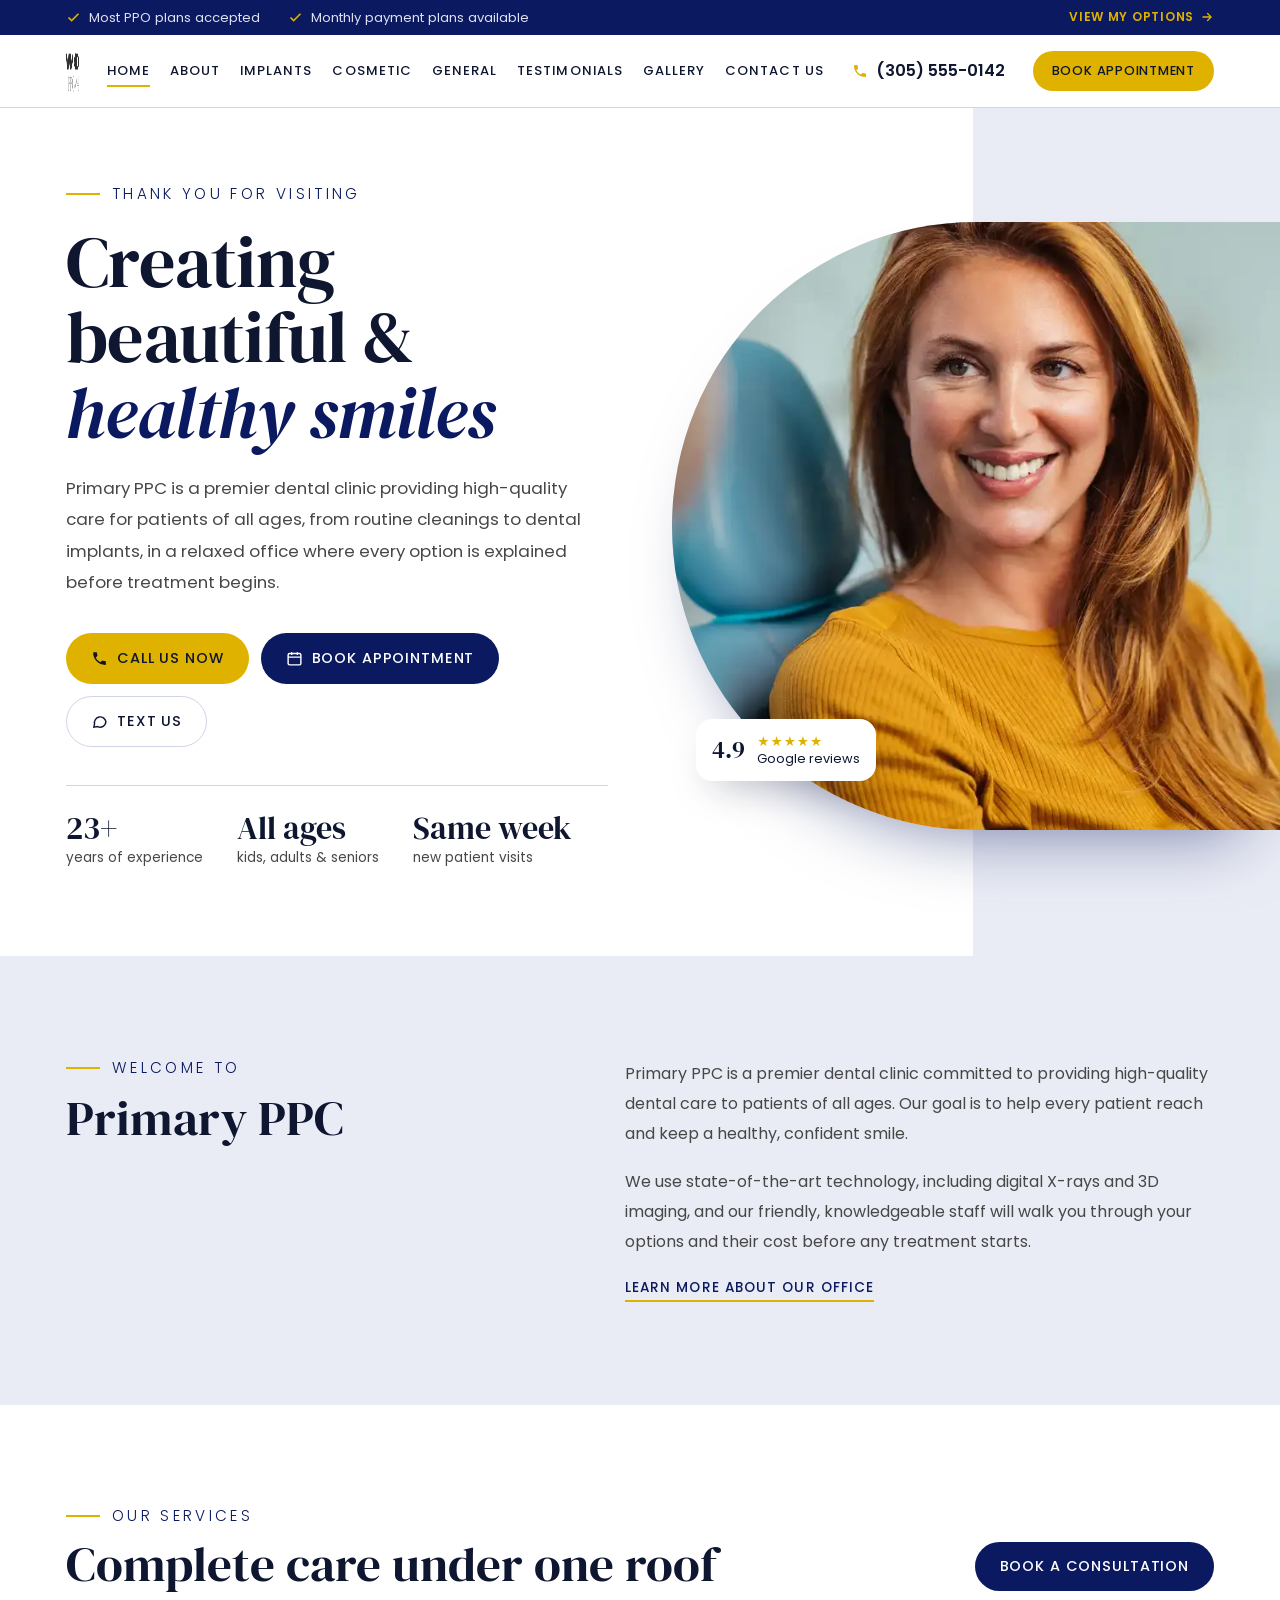
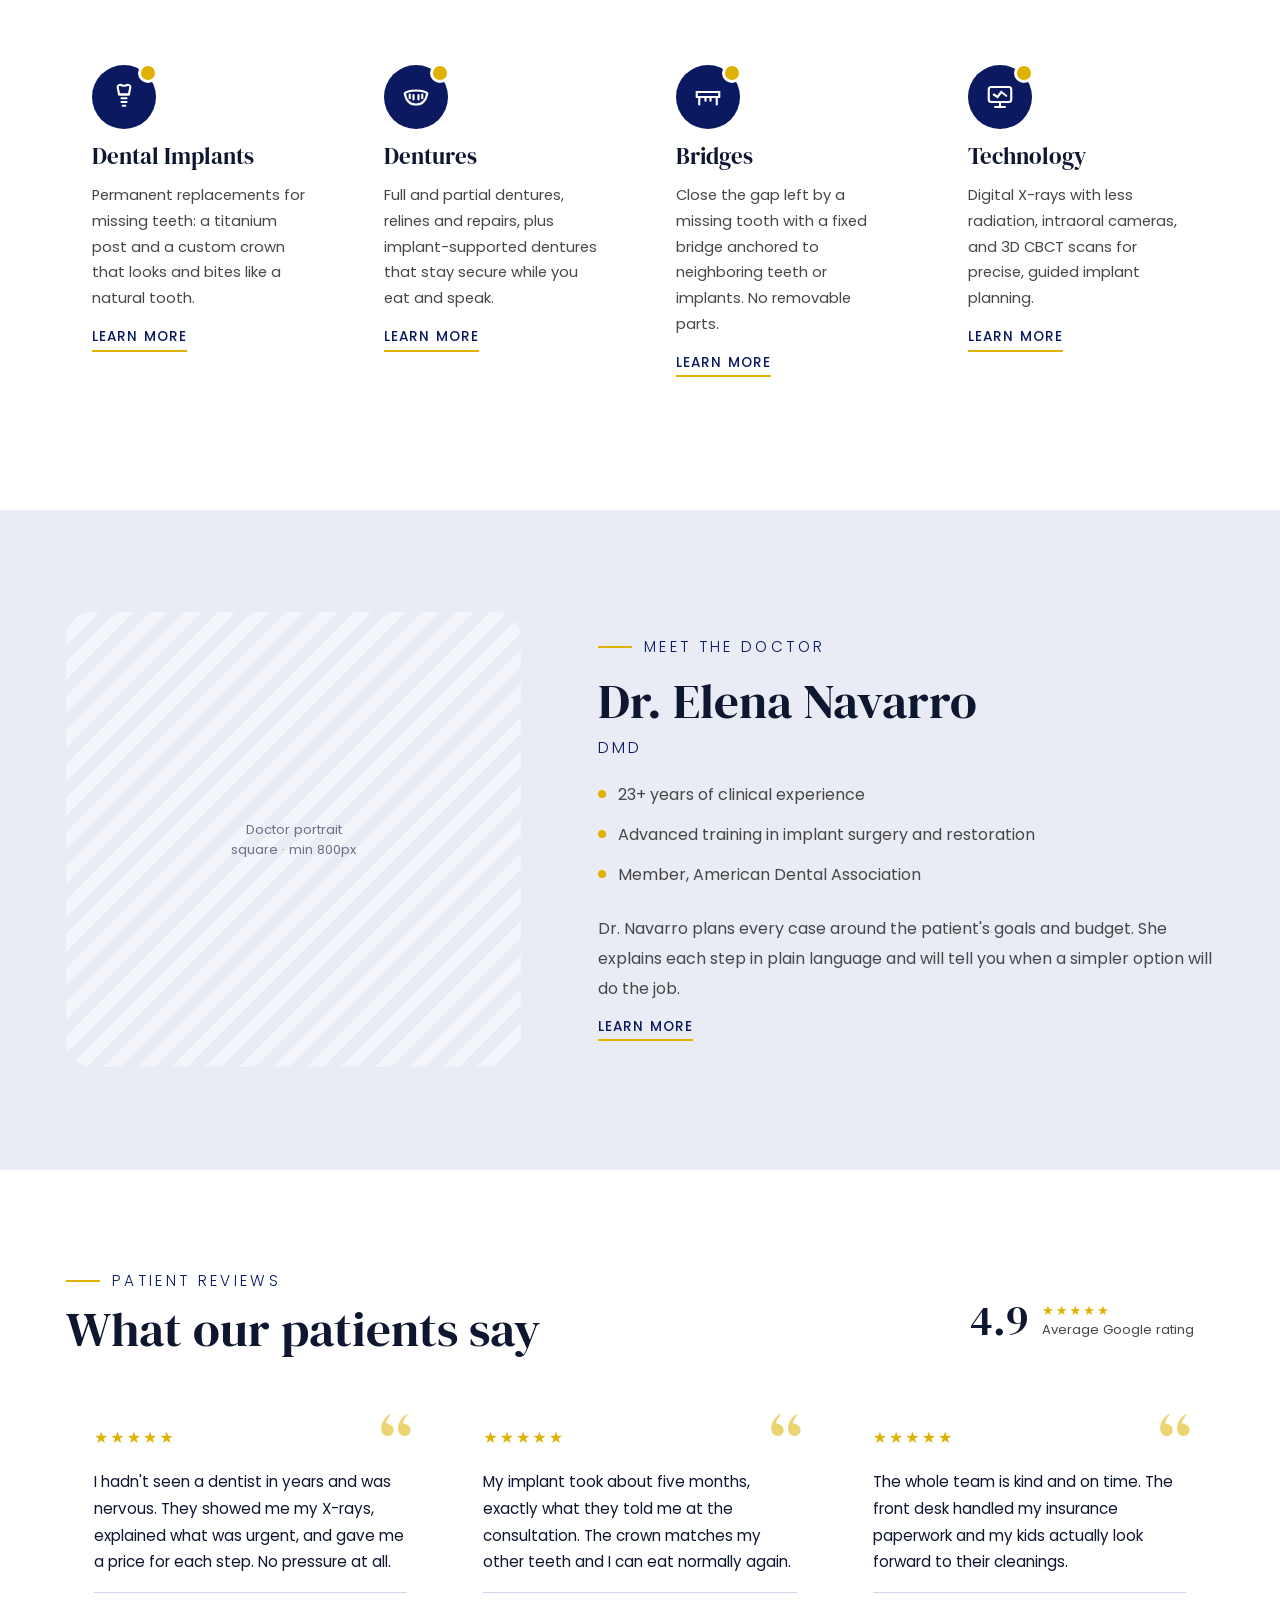
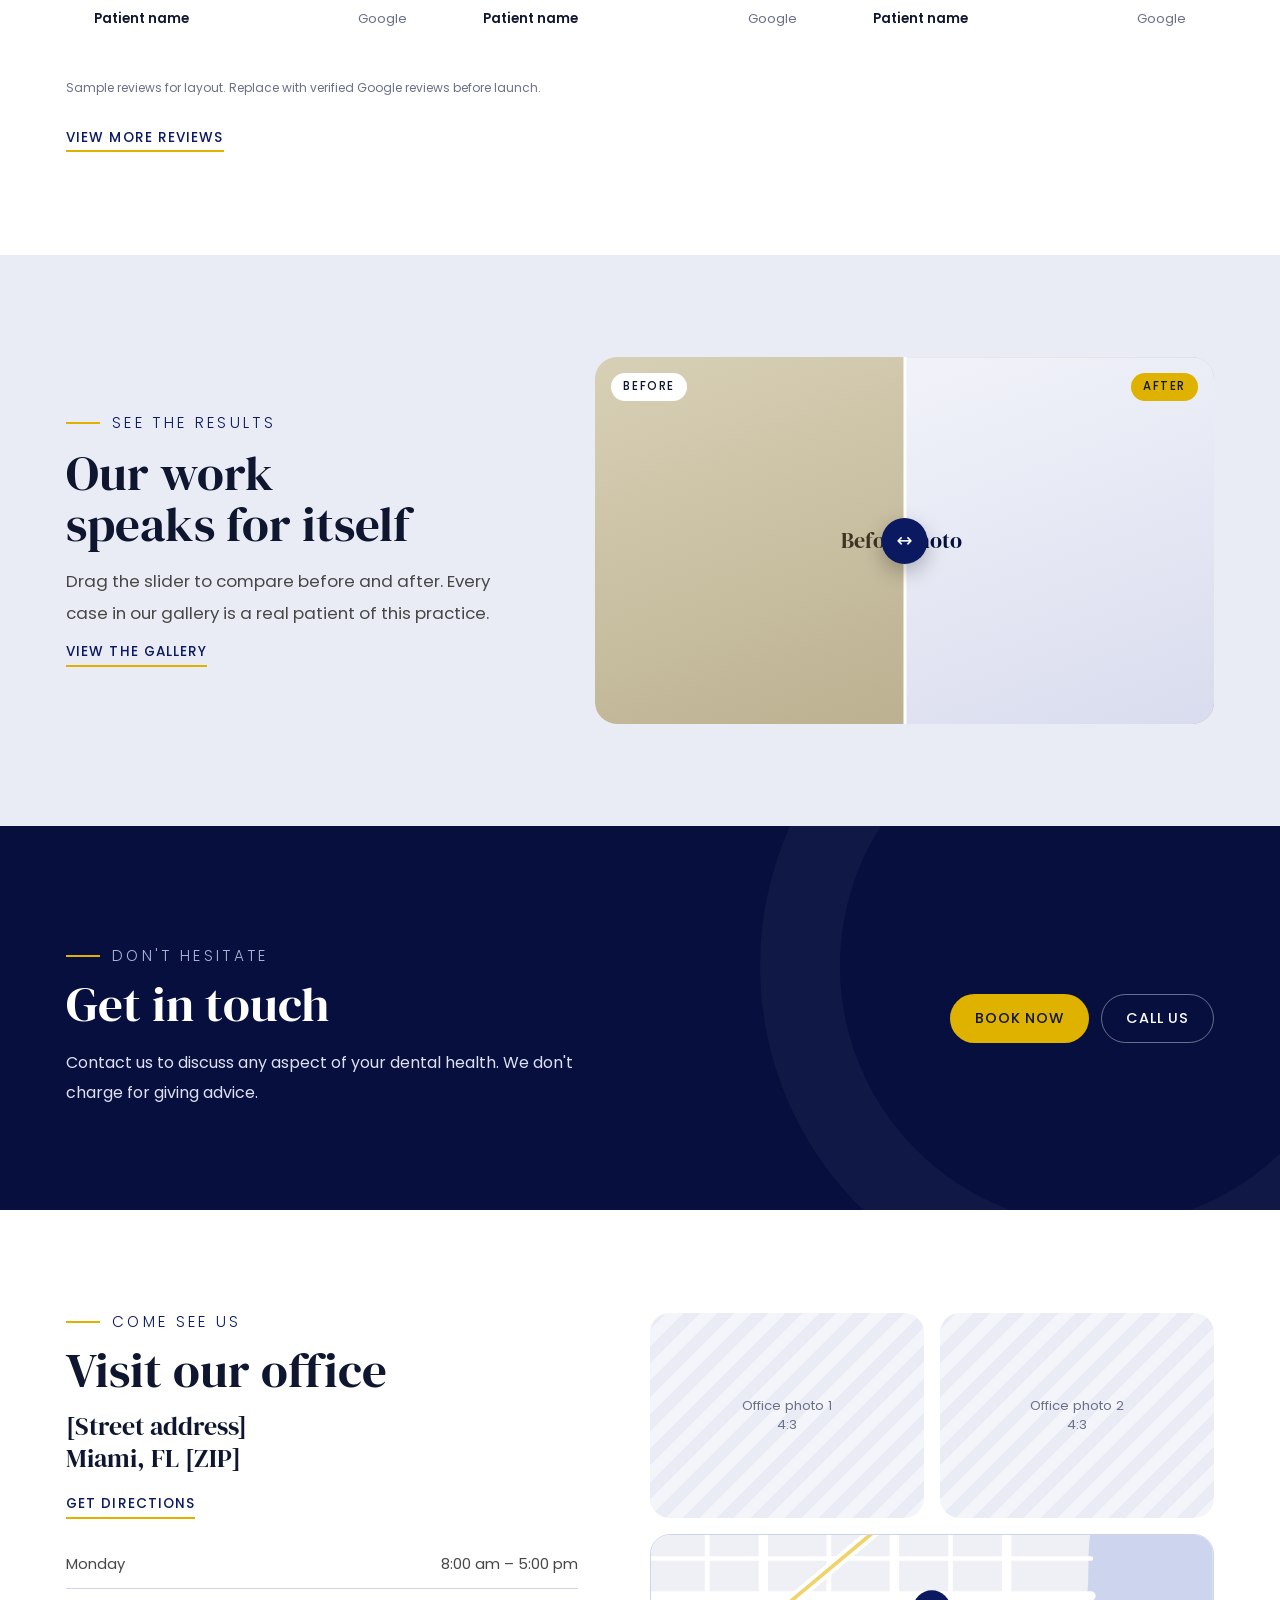
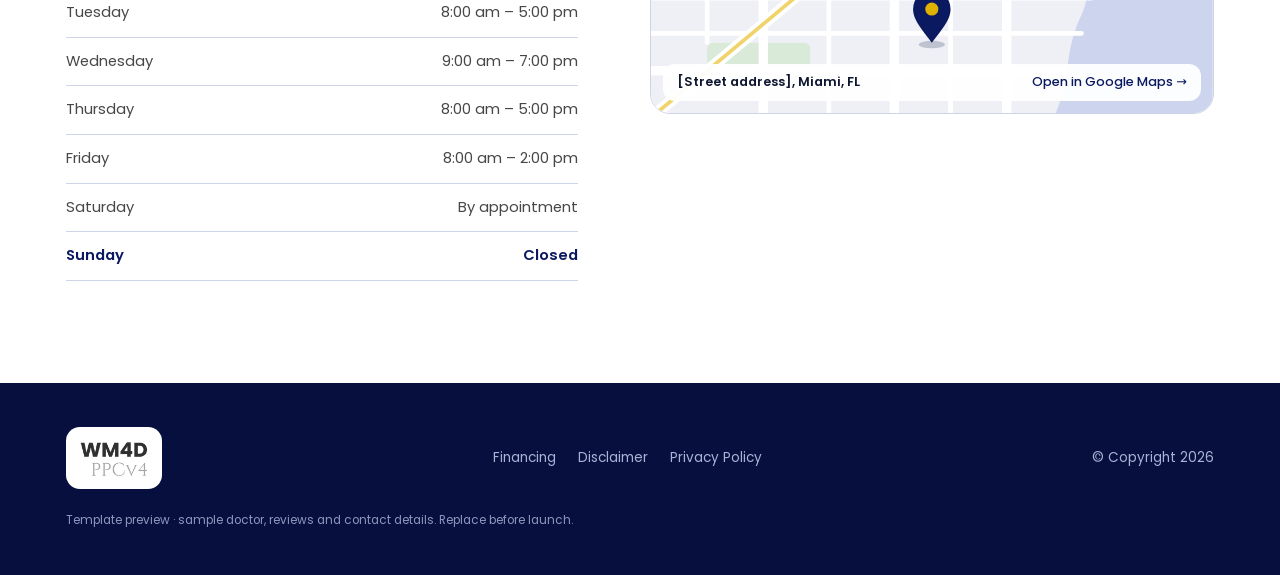
==== index.html @ d2fb9b30 "test" ====
<!doctype html><html><head><meta charset=utf8><meta name=viewport content="width=device-width,initial-scale=1,viewport-fit=cover"><style>:root{color-scheme:light;box-sizing:border-box;padding-top:env(safe-area-inset-top,0px);padding-bottom:env(safe-area-inset-bottom,0px)}html{scroll-padding-top:env(safe-area-inset-top,0px)}body{margin:0;padding:0;font:14px -apple-system,BlinkMacSystemFont,sans-serif;background:#fff;color:#000}img{max-width:100%}[hidden]:not([hidden=until-found i]){display:none!important}</style></head><body>
<title>PPCv4 Dental Home</title>
<meta name="claude:viewport-fit-sides" content="cover">
<link rel="preconnect" href="https://fonts.googleapis.com">
<link rel="preconnect" href="https://fonts.gstatic.com" crossorigin>
<link rel="stylesheet" href="https://fonts.googleapis.com/css2?family=DM+Serif+Display:ital@0;1&family=Poppins:wght@200;300;400;500;600&display=swap">
<link rel="stylesheet" href="styles.css">

<div class="masthead"><div class="wrap mh">
  <span class="mh-item"><svg viewBox="0 0 24 24" fill="none" stroke="currentColor" stroke-width="2.6"><path d="M20 6 9 17l-5-5"/></svg>Most PPO plans accepted</span>
  <span class="mh-item mh-hide"><svg viewBox="0 0 24 24" fill="none" stroke="currentColor" stroke-width="2.6"><path d="M20 6 9 17l-5-5"/></svg>Monthly payment plans available</span>
  <a class="mh-link" href="financing.html">View My Options <svg viewBox="0 0 24 24" fill="none" stroke="currentColor" stroke-width="2.2" stroke-linecap="round"><path d="M5 12h14M13 6l6 6-6 6"/></svg></a>
</div></div>

<header class="site">
  <div class="wrap hdr">
    <a class="logo" href="#top" aria-label="Home"><img src="logo.webp" alt="WM4D PPCv4" width="250" height="169"></a>
    <nav class="main" aria-label="Main">
      <a href="#top" aria-current="page">Home</a><a href="#welcome">About</a><a href="#services">Implants</a><a href="#services">Cosmetic</a><a href="#services">General</a><a href="#reviews">Testimonials</a><a href="#results">Gallery</a><a href="#visit">Contact Us</a>
    </nav>
    <a class="phone" href="tel:+13055550142"><svg viewBox="0 0 24 24" fill="currentColor"><path d="M6.6 10.8a15.1 15.1 0 0 0 6.6 6.6l2.2-2.2c.3-.3.7-.4 1-.2 1.1.4 2.3.6 3.6.6.6 0 1 .4 1 1V20c0 .6-.4 1-1 1A17 17 0 0 1 3 4c0-.6.4-1 1-1h3.5c.6 0 1 .4 1 1 0 1.3.2 2.5.6 3.6.1.3 0 .7-.2 1z"/></svg>(305) 555-0142</a>
    <button class="btn btn-gold" data-open>Book Appointment</button>
    <button class="burger" id="burger" aria-expanded="false" aria-controls="drawer" aria-label="Menu"><svg viewBox="0 0 24 24" fill="none" stroke="currentColor" stroke-width="2" stroke-linecap="round"><path d="M4 7h16M4 12h16M4 17h16"/></svg></button>
  </div>
  <nav class="wrap drawer" id="drawer" aria-label="Mobile" hidden>
    <a href="#top">Home</a><a href="#welcome">About</a><a href="#services">Implants</a><a href="#services">Cosmetic</a><a href="#services">General</a><a href="#reviews">Testimonials</a><a href="#results">Gallery</a><a href="financing.html">Financing</a><a href="#visit">Contact Us</a>
  </nav>
</header>

<main id="top">
  <!-- HERO -->
  <section class="hero">
    <div class="wrap hero-grid">
      <div>
        <p class="eyebrow">Thank you for visiting</p>
        <h1>Creating beautiful &amp; <em>healthy smiles</em></h1>
        <p class="lede">Primary PPC is a premier dental clinic providing high-quality care for patients of all ages, from routine cleanings to dental implants, in a relaxed office where every option is explained before treatment begins.</p>
        <div class="hero-ctas">
          <a class="btn btn-gold" href="tel:+13055550142"><svg viewBox="0 0 24 24" fill="currentColor"><path d="M6.6 10.8a15.1 15.1 0 0 0 6.6 6.6l2.2-2.2c.3-.3.7-.4 1-.2 1.1.4 2.3.6 3.6.6.6 0 1 .4 1 1V20c0 .6-.4 1-1 1A17 17 0 0 1 3 4c0-.6.4-1 1-1h3.5c.6 0 1 .4 1 1 0 1.3.2 2.5.6 3.6.1.3 0 .7-.2 1z"/></svg>Call Us Now</a>
          <button class="btn btn-royal" data-open><svg viewBox="0 0 24 24" fill="none" stroke="currentColor" stroke-width="2"><rect x="3" y="5" width="18" height="16" rx="2"/><path d="M16 3v4M8 3v4M3 10h18"/></svg>Book Appointment</button>
          <a class="btn btn-line" href="sms:+13055550142"><svg viewBox="0 0 24 24" fill="none" stroke="currentColor" stroke-width="2"><path d="M21 12a8 8 0 0 1-11.6 7.1L4 20l1-4.6A8 8 0 1 1 21 12z"/></svg>Text Us</a>
        </div>
        <div class="trust">
          <div><b>23+</b>years of experience</div>
          <div><b>All ages</b>kids, adults &amp; seniors</div>
          <div><b>Same week</b>new patient visits</div>
        </div>
      </div>
      <div class="portrait">
        <div class="frame"><img src="hero.webp" alt="Smiling woman with healthy teeth seated in a dental chair" width="720" height="720"></div>
        <div class="chip a"><b>4.9</b><div><div class="stars" aria-label="5 stars">★★★★★</div>Google reviews</div></div>
      </div>
    </div>
  </section>

  <!-- WELCOME -->
  <section class="band tint" id="welcome">
    <div class="wrap welcome">
      <div style="display:grid;gap:16px">
        <p class="eyebrow">Welcome to</p>
        <h2>Primary PPC</h2>
      </div>
      <div class="copy">
        <p>Primary PPC is a premier dental clinic committed to providing high-quality dental care to patients of all ages. Our goal is to help every patient reach and keep a healthy, confident smile.</p>
        <p>We use state-of-the-art technology, including digital X-rays and 3D imaging, and our friendly, knowledgeable staff will walk you through your options and their cost before any treatment starts.</p>
        <a class="link" href="#visit">Learn more about our office</a>
      </div>
    </div>
  </section>

  <!-- SERVICES -->
  <section class="band" id="services">
    <div class="wrap">
      <div class="svc-head">
        <div><p class="eyebrow">Our services</p><h2>Complete care under one roof</h2></div>
        <button class="btn btn-royal" data-open>Book a Consultation</button>
      </div>
      <div class="svc">
        <article class="tint">
          <div class="ico"><svg viewBox="0 0 24 24" fill="none" stroke="currentColor" stroke-width="1.7" stroke-linecap="round"><path d="M7 4c0-1.5 1.5-2 3-1.5.8.3 1.3.5 2 .5s1.2-.2 2-.5c1.5-.5 3 0 3 1.5 0 2.5-1 3.5-1 6H8c0-2.5-1-3.5-1-6z"/><path d="M9 10h6M10 13h4M10 16h4M11 19h2"/></svg></div>
          <h3>Dental Implants</h3>
          <p>Permanent replacements for missing teeth: a titanium post and a custom crown that looks and bites like a natural tooth.</p>
          <a class="link" href="#services">Learn more</a>
        </article>
        <article class="tint">
          <div class="ico"><svg viewBox="0 0 24 24" fill="none" stroke="currentColor" stroke-width="1.7" stroke-linecap="round"><path d="M3 9c3-3 15-3 18 0-1 6-4 9-9 9S4 15 3 9z"/><path d="M7 10v3M10 10.5v3.5M14 10.5v3.5M17 10v3"/></svg></div>
          <h3>Dentures</h3>
          <p>Full and partial dentures, relines and repairs, plus implant-supported dentures that stay secure while you eat and speak.</p>
          <a class="link" href="#services">Learn more</a>
        </article>
        <article class="tint">
          <div class="ico"><svg viewBox="0 0 24 24" fill="none" stroke="currentColor" stroke-width="1.7" stroke-linecap="round"><path d="M3 8h18v4H3z"/><path d="M5 12v6M19 12v6M10 12v3M14 12v3"/></svg></div>
          <h3>Bridges</h3>
          <p>Close the gap left by a missing tooth with a fixed bridge anchored to neighboring teeth or implants. No removable parts.</p>
          <a class="link" href="#services">Learn more</a>
        </article>
        <article class="tint">
          <div class="ico"><svg viewBox="0 0 24 24" fill="none" stroke="currentColor" stroke-width="1.7" stroke-linecap="round"><rect x="3" y="4" width="18" height="12" rx="2"/><path d="M8 20h8M12 16v4M7 10l3 2 3-4 4 3"/></svg></div>
          <h3>Technology</h3>
          <p>Digital X-rays with less radiation, intraoral cameras, and 3D CBCT scans for precise, guided implant planning.</p>
          <a class="link" href="#services">Learn more</a>
        </article>
      </div>
    </div>
  </section>

  <!-- DOCTOR -->
  <section class="band tint">
    <div class="wrap doc">
      <div class="slot">Doctor portrait<br>square · min 800px</div>
      <div class="copy">
        <p class="eyebrow">Meet the doctor</p>
        <div class="name"><h2>Dr. Elena Navarro</h2><p class="deg" style="margin-top:12px">DMD</p></div>
        <ul class="creds">
          <li>23+ years of clinical experience</li>
          <li>Advanced training in implant surgery and restoration</li>
          <li>Member, American Dental Association</li>
        </ul>
        <p>Dr. Navarro plans every case around the patient's goals and budget. She explains each step in plain language and will tell you when a simpler option will do the job.</p>
        <a class="link" href="#visit" style="justify-self:start">Learn more</a>
      </div>
    </div>
  </section>

  <!-- REVIEWS -->
  <section class="band" id="reviews">
    <div class="wrap">
      <div class="rev-top">
        <div><p class="eyebrow">Patient reviews</p><h2>What our patients say</h2></div>
        <div class="score tint"><b>4.9</b><div><div class="stars" aria-label="5 stars">★★★★★</div>Average Google rating</div></div>
      </div>
      <div class="reviews">
        <figure class="tint"><div class="stars" aria-hidden="true">★★★★★</div>
          <blockquote>I hadn't seen a dentist in years and was nervous. They showed me my X-rays, explained what was urgent, and gave me a price for each step. No pressure at all.</blockquote>
          <figcaption><b>Patient name</b><span>Google</span></figcaption></figure>
        <figure class="tint"><div class="stars" aria-hidden="true">★★★★★</div>
          <blockquote>My implant took about five months, exactly what they told me at the consultation. The crown matches my other teeth and I can eat normally again.</blockquote>
          <figcaption><b>Patient name</b><span>Google</span></figcaption></figure>
        <figure class="tint"><div class="stars" aria-hidden="true">★★★★★</div>
          <blockquote>The whole team is kind and on time. The front desk handled my insurance paperwork and my kids actually look forward to their cleanings.</blockquote>
          <figcaption><b>Patient name</b><span>Google</span></figcaption></figure>
      </div>
      <p class="sample">Sample reviews for layout. Replace with verified Google reviews before launch.</p>
      <p style="margin-top:22px"><a class="link" href="#reviews">View more reviews</a></p>
    </div>
  </section>

  <!-- RESULTS -->
  <section class="band tint" id="results">
    <div class="wrap res">
      <div class="copy">
        <p class="eyebrow">See the results</p>
        <h2>Our work speaks for itself</h2>
        <p class="lede">Drag the slider to compare before and after. Every case in our gallery is a real patient of this practice.</p>
        <a class="link" href="#results" style="justify-self:start">View the gallery</a>
      </div>
      <div class="ba" id="ba">
        <div class="side before">Before photo</div>
        <div class="side after">After photo</div>
        <span class="lbl l">Before</span><span class="lbl r">After</span>
        <div class="handle"></div>
        <input type="range" id="ba-range" min="0" max="100" value="50" aria-label="Compare before and after">
      </div>
    </div>
  </section>

  <!-- CTA -->
  <section class="band cta">
    <div class="wrap cta-grid">
      <div>
        <p class="eyebrow">Don't hesitate</p>
        <h2>Get in touch</h2>
        <p>Contact us to discuss any aspect of your dental health. We don't charge for giving advice.</p>
      </div>
      <div class="cta-actions">
        <button class="btn btn-gold" data-open>Book Now</button>
        <a class="btn btn-line" href="tel:+13055550142">Call Us</a>
      </div>
    </div>
  </section>

  <!-- VISIT -->
  <section class="band" id="visit">
    <div class="wrap visit">
      <div class="copy">
        <p class="eyebrow">Come see us</p>
        <h2>Visit our office</h2>
        <p class="addr">[Street address]<br>Miami, FL [ZIP]</p>
        <p><a class="link" href="https://www.google.com/maps/search/?api=1&query=Miami%2C+FL" target="_blank" rel="noopener">Get directions</a></p>
        <table class="hours" aria-label="Office hours"><tbody id="hours">
          <tr data-d="1"><td>Monday</td><td>8:00 am – 5:00 pm</td></tr>
          <tr data-d="2"><td>Tuesday</td><td>8:00 am – 5:00 pm</td></tr>
          <tr data-d="3"><td>Wednesday</td><td>9:00 am – 7:00 pm</td></tr>
          <tr data-d="4"><td>Thursday</td><td>8:00 am – 5:00 pm</td></tr>
          <tr data-d="5"><td>Friday</td><td>8:00 am – 2:00 pm</td></tr>
          <tr data-d="6"><td>Saturday</td><td>By appointment</td></tr>
          <tr data-d="0"><td>Sunday</td><td>Closed</td></tr>
        </tbody></table>
      </div>
      <div class="photos">
        <div class="slot">Office photo 1<br>4:3</div>
        <div class="slot">Office photo 2<br>4:3</div>
        <!-- Live site: replace this map card with the Google Maps embed, e.g.
             <iframe src="https://www.google.com/maps?q=YOUR+ADDRESS&output=embed" loading="lazy" referrerpolicy="no-referrer-when-downgrade" title="Map to our office"></iframe>
             Artifact previews can't load third-party iframes, so this card links out instead. -->
        <a class="map" href="https://www.google.com/maps/search/?api=1&query=Miami%2C+FL" target="_blank" rel="noopener" aria-label="Open our location in Google Maps">
          <svg viewBox="0 0 600 200" preserveAspectRatio="xMidYMid slice" aria-hidden="true">
            <rect width="600" height="200" fill="#eef0f6"/>
            <path d="M470 0h130v200H430c20-40 10-70 30-110 12-24 4-60 10-90z" fill="#cdd5ee"/>
            <rect x="60" y="120" width="110" height="60" rx="6" fill="#d9ead9"/>
            <g stroke="#ffffff" stroke-linecap="round">
              <path d="M0 70h470M0 150h440M120 0v200M260 0v200M380 0v200" stroke-width="10"/>
              <path d="M0 30h470M0 110h460M190 0v200M320 0v200M60 0v120" stroke-width="5"/>
              <path d="M0 200L240 0" stroke-width="12"/>
            </g>
            <path d="M0 200L240 0" stroke="#f1d36b" stroke-width="4" stroke-linecap="round"/>
            <g transform="translate(300 96)">
              <ellipse cx="0" cy="26" rx="14" ry="4" fill="rgba(6,15,61,.2)"/>
              <path d="M0 24C-14 6-20-2-20-12a20 20 0 0 1 40 0c0 10-6 18-20 36z" fill="#0a1960"/>
              <circle cx="0" cy="-12" r="7" fill="#dfb200"/>
            </g>
          </svg>
          <span class="map-cap"><b>[Street address], Miami, FL</b><span>Open in Google Maps →</span></span>
        </a>
      </div>
    </div>
  </section>
</main>

<footer>
  <div class="wrap ftr">
    <a class="logo" href="#top" aria-label="Back to top"><img src="logo.webp" alt="WM4D PPCv4" width="250" height="169"></a>
    <nav aria-label="Footer"><a href="financing.html">Financing</a><a href="#top">Disclaimer</a><a href="#top">Privacy Policy</a></nav>
    <span>© Copyright 2026</span>
  </div>
  <p class="wrap preview-note">Template preview · sample doctor, reviews and contact details. Replace before launch.</p>
</footer>

<div class="thumb" aria-label="Quick contact">
  <a class="btn btn-line" href="sms:+13055550142">Text</a>
  <a class="btn btn-line" href="tel:+13055550142">Call</a>
  <button class="btn btn-gold" data-open>Book</button>
</div>

<dialog id="dlg" aria-labelledby="dlg-h">
  <div class="m-in">
    <div class="m-top"><h2 id="dlg-h" style="font-size:1.9rem">Request appointment</h2><button class="x" id="dlg-x" aria-label="Close">×</button></div>
    <p class="sub">Call us now at <b>(305) 555-0142</b> or fill out the form below and we'll call you back.</p>
    <form class="req" id="req" novalidate>
      <input class="hp" type="text" id="f-website" tabindex="-1" autocomplete="off" aria-hidden="true">
      <label class="f">Full name<input id="f-name" required autocomplete="name"></label>
      <div class="row2">
        <label class="f">Phone<input id="f-phone" type="tel" required autocomplete="tel" inputmode="tel"></label>
        <label class="f">Email<input id="f-email" type="email" required autocomplete="email"></label>
      </div>
      <label class="f">Message<textarea id="f-msg" required placeholder="What can we help you with?"></textarea></label>
      <label class="chk"><input type="checkbox" id="f-sms"><span>I agree to receive appointment reminders and updates by text from Primary PPC. Message and data rates may apply. Reply STOP to opt out.</span></label>
      <label class="chk"><input type="checkbox" id="f-mkt"><span>I agree to receive occasional offers by text and email from Primary PPC. Consent is not required to book.</span></label>
      <p class="err" id="f-err" role="alert"></p>
      <button class="btn btn-gold" type="submit">Request Appointment</button>
    </form>
    <div class="done" id="done" hidden>
      <div class="ck"><svg width="28" height="28" viewBox="0 0 24 24" fill="none" stroke="currentColor" stroke-width="2.5"><path d="M20 6 9 17l-5-5"/></svg></div>
      <h3>Request details captured</h3>
      <p class="sub">This is a template preview, so nothing was sent. On the live site this form goes to the front desk.</p>
      <button class="btn btn-royal" id="done-close">Close</button>
    </div>
  </div>
</dialog>

<script src="site.js"></script>

</body></html>
---- styles.css ----
/* Layout: WM4D PPCv4 home — white header with logo, split hero (copy left, arched portrait right), pale-royal bands, deep-royal CTA + footer. Light-only by design to match the template and keep the dark logo legible. */
:root {
  --royal: #0a1960;       /* main blue */
  --royal-deep: #060f3d;  /* CTA band, footer */
  --royal-tint: #eaecf5;  /* section bands */
  --royal-line: #d0d4e8;
  --gold: #dfb200;        /* accent */
  --gold-hover: #c99f00;
  --gold-soft: #fff7d7;   /* template's cream, used sparingly */
  --ink: #0e1630;         /* headings */
  --text: #474747;        /* template body text color */
  --muted: #6b7088;
  --white: #ffffff;
  --display: "DM Serif Display", Georgia, "Times New Roman", serif;
  --body: "Poppins", "Segoe UI", system-ui, sans-serif;
  --wrap: 1180px;
  color-scheme: light;
}
* { box-sizing: border-box }
[hidden] { display: none !important }
body { background: var(--white); color: var(--text); font: 400 16px/1.875 var(--body); }
body::before { content: ""; position: fixed; inset: 0 0 auto; height: env(safe-area-inset-top, 0px); z-index: 60; background: var(--white) }
h1, h2, h3 { font-family: var(--display); font-weight: 400; color: var(--ink); line-height: 1.05; margin: 0; text-wrap: balance }
h1 { font-size: clamp(2.7rem, 5.6vw, 4.6rem); letter-spacing: -0.01em }
h2 { font-size: clamp(2.1rem, 3.8vw, 3.3rem) }
h3 { font-size: 1.5rem; line-height: 1.15 }
p { margin: 0 }
a { color: inherit }
.wrap { max-width: var(--wrap); margin: 0 auto; padding-left: max(16px, env(safe-area-inset-left, 0px)); padding-right: max(16px, env(safe-area-inset-right, 0px)) }
.band { padding-block: clamp(60px, 8vw, 110px) }
.tint { background: var(--royal-tint) }
.eyebrow { font: 300 .95rem/1.2 var(--body); letter-spacing: .22em; text-transform: uppercase; color: var(--royal); display: flex; align-items: center; gap: 12px }
.eyebrow::before { content: ""; width: 34px; height: 2px; background: var(--gold); flex: none }
.lede { font-size: 1.05rem; max-width: 58ch }
:focus-visible { outline: 3px solid var(--gold); outline-offset: 3px; border-radius: 6px }

.btn { display: inline-flex; align-items: center; justify-content: center; gap: 9px; font: 500 .9rem/1 var(--body); letter-spacing: .06em; text-transform: uppercase; padding: 16px 24px; border-radius: 999px; border: 1.5px solid transparent; cursor: pointer; text-decoration: none; white-space: nowrap; transition: background .15s ease, transform .15s ease, border-color .15s ease }
.btn:hover { transform: translateY(-1px) }
.btn svg { width: 17px; height: 17px; flex: none }
.btn-gold { background: var(--gold); color: var(--ink) }
.btn-gold:hover { background: var(--gold-hover) }
.btn-royal { background: var(--royal); color: var(--white) }
.btn-royal:hover { background: var(--royal-deep) }
.btn-line { background: var(--white); color: var(--ink); border-color: var(--royal-line) }
.btn-line:hover { border-color: var(--royal) }
.link { font: 500 .85rem/1 var(--body); letter-spacing: .08em; text-transform: uppercase; color: var(--royal); text-decoration: none; border-bottom: 2px solid var(--gold); padding-bottom: 6px; display: inline-block }

.notice { background: var(--royal-deep); color: #dde1f2; font-size: .78rem; text-align: center; padding-block: 7px }

/* header */
header.site { position: sticky; top: env(safe-area-inset-top, 0px); z-index: 50; background: rgba(255,255,255,.96); backdrop-filter: blur(8px); border-bottom: 1px solid var(--royal-line) }
.hdr { display: flex; align-items: center; gap: 28px; padding-block: 10px }
.logo img { display: block; height: 52px; width: auto }
nav.main { display: flex; gap: 20px; white-space: nowrap; margin-left: auto; font: 500 .82rem/1 var(--body); letter-spacing: .08em; text-transform: uppercase }
nav.main a { text-decoration: none; color: var(--ink); padding-block: 8px; border-bottom: 2px solid transparent }
nav.main a:hover, nav.main a[aria-current] { border-bottom-color: var(--gold) }
.phone { display: inline-flex; align-items: center; gap: 8px; font: 600 1rem/1 var(--body); color: var(--ink); text-decoration: none; white-space: nowrap; font-variant-numeric: tabular-nums }
.phone svg { width: 16px; height: 16px; color: var(--gold) }
.hdr .btn { padding: 13px 18px; font-size: .8rem }
.burger { display: none; margin-left: auto; width: 44px; height: 44px; border-radius: 10px; border: 1px solid var(--royal-line); background: var(--white); cursor: pointer; place-items: center }
.burger svg { width: 22px; height: 22px; color: var(--ink) }
.drawer { border-top: 1px solid var(--royal-line); padding-block: 12px 20px; display: grid; gap: 4px }
.drawer a { text-decoration: none; color: var(--ink); font: 500 .9rem/1 var(--body); letter-spacing: .08em; text-transform: uppercase; padding: 12px 0 }
@media (max-width: 1240px) { nav.main { display: none } .hdr .phone { margin-left: auto } .burger { display: grid; margin-left: 0 } }
@media (max-width: 640px) { .hdr .btn, .hdr .phone { display: none } .burger { margin-left: auto } .logo img { height: 44px } }

/* hero */
.hero { position: relative; overflow: hidden; padding-block: clamp(36px, 6vw, 84px) clamp(56px, 7vw, 100px) }
.hero::after { content: ""; position: absolute; right: 0; top: 0; bottom: 0; width: 24%; background: var(--royal-tint); z-index: -1 }
.hero-grid { display: grid; grid-template-columns: 1fr 1fr; gap: clamp(32px, 5vw, 72px); align-items: center }
.hero-grid > * { min-width: 0 }
.hero h1 { margin-top: 22px }
.hero h1 em { font-style: italic; color: var(--royal) }
.hero .lede { margin-top: 22px }
.hero-ctas { display: flex; flex-wrap: wrap; gap: 12px; margin-top: 34px }
.trust { display: flex; flex-wrap: wrap; gap: 14px 34px; margin-top: 38px; padding-top: 26px; border-top: 1px solid var(--royal-line); font-size: .85rem; line-height: 1.4 }
.trust b { display: block; font: 400 2rem/1 var(--display); color: var(--ink); margin-bottom: 4px; font-variant-numeric: tabular-nums }
.portrait { position: relative; justify-self: stretch; --bleed: calc(max(16px, env(safe-area-inset-right, 0px)) + max(0px, (100vw - var(--wrap)) / 2)); margin-right: calc(-1 * var(--bleed)) }
/* Square frame matches the square photo, so nothing is cropped. Only once the frame would pass 860px tall (viewports around 1800px+) does max-height kick in and object-fit trims top and bottom. */
.portrait .frame { width: 100%; aspect-ratio: 1 / 1; max-height: 860px; border-radius: 9999px 0 0 9999px; overflow: hidden; background: var(--royal-tint); box-shadow: 0 40px 70px -40px rgba(10,25,96,.55) }
.portrait .frame img { width: 100%; height: 100%; object-fit: cover; object-position: 60% 30%; display: block }
.chip { position: absolute; background: var(--white); border-radius: 16px; padding: 14px 16px; box-shadow: 0 18px 40px -18px rgba(14,22,48,.35); display: flex; align-items: center; gap: 12px; font-size: .8rem; line-height: 1.3; color: var(--ink) }
.chip b { font: 400 1.5rem/1 var(--display) }
.chip .stars { color: var(--gold); letter-spacing: 1px; font-size: .85rem }
.chip.a { left: 4%; bottom: 8% }
.chip .dot { width: 38px; height: 38px; border-radius: 50%; background: var(--gold-soft); display: grid; place-items: center; color: var(--royal) }
.chip .dot svg { width: 18px; height: 18px }
@media (max-width: 900px) { .hero-grid { grid-template-columns: 1fr } .hero::after { width: 100%; top: auto; height: 38% } .chip.a { left: 2% } }

/* welcome */
.welcome { display: grid; grid-template-columns: .9fr 1.1fr; gap: clamp(28px, 6vw, 80px); align-items: start }
.welcome > * { min-width: 0 }
.welcome .copy { display: grid; gap: 18px }
.welcome .copy .link { justify-self: start; margin-top: 6px }
@media (max-width: 820px) { .welcome { grid-template-columns: 1fr } }

/* services */
.svc-head { display: flex; justify-content: space-between; align-items: end; gap: 20px; flex-wrap: wrap; margin-bottom: 44px }
.svc-head > div { display: grid; gap: 14px }
.svc { display: grid; grid-template-columns: repeat(4, 1fr); gap: 20px }
.svc article { background: var(--white); border-radius: 22px; padding: 30px 26px; display: grid; gap: 14px; align-content: start; transition: transform .2s ease, box-shadow .2s ease }
.svc article:hover { transform: translateY(-4px); box-shadow: 0 26px 50px -30px rgba(10,25,96,.45) }
.svc .ico { width: 64px; height: 64px; border-radius: 50%; background: var(--royal); color: var(--white); display: grid; place-items: center; position: relative }
.svc .ico::after { content: ""; position: absolute; right: -2px; top: -2px; width: 14px; height: 14px; border-radius: 50%; background: var(--gold); border: 3px solid var(--white) }
.svc .ico svg { width: 30px; height: 30px }
.svc h3 { font-size: 1.45rem }
.svc p { font-size: .92rem; line-height: 1.75 }
.svc .link { justify-self: start; margin-top: 4px }
@media (max-width: 1000px) { .svc { grid-template-columns: repeat(2, 1fr) } }
@media (max-width: 560px) { .svc { grid-template-columns: 1fr } }

/* placeholder slot */
.slot { background: repeating-linear-gradient(135deg, var(--royal-tint) 0 12px, #f4f5fa 12px 24px); display: grid; place-items: center; text-align: center; color: var(--muted); font-size: .82rem; line-height: 1.5; padding: 16px; max-width: 100% }

/* doctor */
.doc { display: grid; grid-template-columns: .85fr 1.15fr; gap: clamp(28px, 6vw, 80px); align-items: center }
.doc > * { min-width: 0 }
.doc .slot { aspect-ratio: 1; border-radius: 26px }
.doc .copy { display: grid; gap: 16px }
.doc .name { margin-top: 4px }
.doc .deg { font: 300 1rem/1 var(--body); letter-spacing: .2em; color: var(--royal); text-transform: uppercase }
.creds { list-style: none; padding: 0; margin: 8px 0; display: grid; gap: 10px }
.creds li { display: flex; gap: 12px; align-items: baseline }
.creds li::before { content: ""; width: 8px; height: 8px; border-radius: 50%; background: var(--gold); flex: none; transform: translateY(-2px) }
@media (max-width: 820px) { .doc { grid-template-columns: 1fr } .doc .slot { aspect-ratio: 16/11 } }

/* reviews */
.rev-top { display: grid; grid-template-columns: 1fr auto; gap: 24px; align-items: end; margin-bottom: 40px }
.rev-top > div:first-child { display: grid; gap: 14px }
.score { display: flex; gap: 14px; align-items: center; background: var(--white); padding: 14px 20px; border-radius: 18px; font-size: .82rem; line-height: 1.4 }
.score b { font: 400 2.6rem/1 var(--display); color: var(--ink) }
.stars { color: var(--gold); letter-spacing: 2px }
.reviews { display: grid; grid-template-columns: repeat(3, 1fr); gap: 20px }
.reviews figure { margin: 0; background: var(--white); border-radius: 22px; padding: 28px; display: grid; gap: 16px; align-content: start; position: relative }
.reviews figure::before { content: "\201C"; font: 400 5rem/1 var(--display); color: var(--gold); position: absolute; top: 10px; right: 22px; opacity: .55 }
.reviews blockquote { margin: 0; font-size: .95rem; line-height: 1.75; color: var(--ink) }
.reviews figcaption { display: flex; justify-content: space-between; align-items: center; font-size: .82rem; color: var(--muted); padding-top: 14px; border-top: 1px solid var(--royal-line) }
.reviews figcaption b { color: var(--ink); font-weight: 600 }
.sample { font-size: .75rem; color: var(--muted); margin-top: 18px }
@media (max-width: 900px) { .reviews { grid-template-columns: 1fr } .rev-top { grid-template-columns: 1fr } .rev-top .score { justify-self: start } }

/* results */
.res { display: grid; grid-template-columns: .85fr 1.15fr; gap: clamp(28px, 6vw, 72px); align-items: center }
.res > * { min-width: 0 }
.res .copy { display: grid; gap: 16px }
.ba { position: relative; aspect-ratio: 27/16; border-radius: 22px; overflow: hidden; user-select: none; max-width: 100%; --pos: 50% }
.ba .side { position: absolute; inset: 0; display: grid; place-items: center; font: 400 1.4rem var(--display) }
.ba .before { background: linear-gradient(160deg, #d8d0b6, #b5aa88); color: #3d3523 }
.ba .after { background: linear-gradient(160deg, #f7f8fc, #d9dcee); color: var(--royal-deep); clip-path: inset(0 0 0 var(--pos)) }
.ba .lbl { position: absolute; top: 16px; font: 500 .72rem/1 var(--body); letter-spacing: .14em; text-transform: uppercase; padding: 8px 12px; border-radius: 999px; background: var(--white); color: var(--ink) }
.ba .lbl.l { left: 16px } .ba .lbl.r { right: 16px; background: var(--gold) }
.ba .handle { position: absolute; top: 0; bottom: 0; left: var(--pos); width: 3px; background: var(--white); transform: translateX(-50%); pointer-events: none }
.ba .handle::after { content: "\2194"; position: absolute; top: 50%; left: 50%; transform: translate(-50%,-50%); width: 46px; height: 46px; border-radius: 50%; background: var(--royal); color: var(--white); display: grid; place-items: center; font-size: 1.2rem; box-shadow: 0 8px 20px rgba(0,0,0,.25) }
.ba input { position: absolute; inset: 0; width: 100%; height: 100%; opacity: 0; cursor: ew-resize; margin: 0 }
@media (max-width: 860px) { .res { grid-template-columns: 1fr } }

/* cta */
.cta { background: var(--royal-deep); color: #dde1f2; position: relative; overflow: hidden }
.cta::before { content: ""; position: absolute; width: 520px; height: 520px; border-radius: 50%; border: 80px solid rgba(255,255,255,.04); right: -160px; top: -200px }
.cta-grid { display: grid; grid-template-columns: 1.2fr .8fr; gap: 32px; align-items: center; position: relative }
.cta-grid > * { min-width: 0 }
.cta h2 { color: var(--white); margin-top: 14px }
.cta .eyebrow { color: #aab2d6 }
.cta p { margin-top: 18px; max-width: 52ch }
.cta-actions { display: flex; flex-wrap: wrap; gap: 12px; justify-content: flex-end }
.cta .btn-line { background: transparent; color: var(--white); border-color: rgba(255,255,255,.4) }
.cta .btn-line:hover { border-color: var(--white) }
@media (max-width: 820px) { .cta-grid { grid-template-columns: 1fr } .cta-actions { justify-content: flex-start } }

/* visit */
.visit { display: grid; grid-template-columns: 1fr 1.1fr; gap: clamp(28px, 6vw, 72px); align-items: start }
.visit > * { min-width: 0 }
.visit .copy { display: grid; gap: 14px }
.addr { font: 400 1.6rem/1.25 var(--display); color: var(--ink) }
.hours { width: 100%; border-collapse: collapse; font-size: .92rem; font-variant-numeric: tabular-nums; margin-top: 8px }
.hours td { padding: 10px 0; border-bottom: 1px solid var(--royal-line) }
.hours td:last-child { text-align: right }
.hours tr.today td { color: var(--royal); font-weight: 600 }
.photos { display: grid; grid-template-columns: 1fr 1fr; gap: 16px }
@media (max-width: 820px) { .visit { grid-template-columns: 1fr } }
@media (max-width: 420px) { .photos { grid-template-columns: 1fr } }
.photos .slot { aspect-ratio: 4/3; border-radius: 20px }
.map { grid-column: 1 / -1; position: relative; display: block; height: 180px; border-radius: 20px; overflow: hidden; border: 1px solid var(--royal-line); text-decoration: none; color: var(--ink) }
.map svg { width: 100%; height: 100%; display: block }
.map-cap { position: absolute; left: 12px; bottom: 12px; right: 12px; display: flex; justify-content: space-between; align-items: center; gap: 12px; flex-wrap: wrap; background: rgba(255,255,255,.95); border-radius: 12px; padding: 10px 14px; font-size: .8rem; line-height: 1.3 }
.map-cap b { font-weight: 600 }
.map-cap span { color: var(--royal); font-weight: 500 }
.map:hover { border-color: var(--royal) }

/* footer */
footer { background: var(--royal-deep); color: #aab2d6; padding-block: 44px 110px; font-size: .85rem }
.ftr { display: flex; flex-wrap: wrap; justify-content: space-between; align-items: center; gap: 20px 36px }
.ftr .logo { background: var(--white); border-radius: 14px; padding: 8px 14px }
.ftr .logo img { height: 46px }
.ftr nav { display: flex; gap: 22px }
.ftr nav a { text-decoration: none } .ftr nav a:hover { color: var(--white) }
@media (min-width: 761px) { footer { padding-bottom: 44px } }

/* mobile bar */
.thumb { position: fixed; left: 0; right: 0; bottom: 0; z-index: 55; display: none; grid-template-columns: 1fr 1fr 1.25fr; gap: 8px; background: var(--white); border-top: 1px solid var(--royal-line); padding: 10px max(12px, env(safe-area-inset-right, 0px)) calc(10px + env(safe-area-inset-bottom, 0px)) max(12px, env(safe-area-inset-left, 0px)) }
.thumb .btn { padding: 14px 8px; font-size: .78rem }
@media (max-width: 760px) { .thumb { display: grid } }

/* modal */
dialog { border: 0; padding: 0; border-radius: 22px; width: min(520px, calc(100vw - 32px)); max-height: calc(100dvh - 32px); background: var(--white); color: var(--text); box-shadow: 0 40px 80px -20px rgba(0,0,0,.45) }
dialog::backdrop { background: rgba(6, 15, 61, .6); backdrop-filter: blur(3px) }
.m-in { padding: 30px; display: grid; gap: 14px }
.m-top { display: flex; justify-content: space-between; gap: 16px; align-items: start }
.x { background: var(--royal-tint); border: 0; width: 38px; height: 38px; border-radius: 50%; cursor: pointer; color: var(--ink); font-size: 1.25rem; flex: none }
.m-in .sub { font-size: .9rem; line-height: 1.6 }
form.req { display: grid; gap: 12px }
.row2 { display: grid; grid-template-columns: 1fr 1fr; gap: 12px }
@media (max-width: 480px) { .row2 { grid-template-columns: 1fr } }
label.f { display: grid; gap: 6px; font-size: .8rem; font-weight: 500; color: var(--ink); line-height: 1.3 }
label.f input, label.f textarea { font: 400 .95rem var(--body); padding: 12px 14px; border-radius: 12px; border: 1px solid var(--royal-line); background: #f6f7fb; color: var(--ink); width: 100% }
label.f textarea { resize: vertical; min-height: 84px }
label.chk { display: grid; grid-template-columns: 20px 1fr; gap: 10px; font-size: .74rem; line-height: 1.5; color: var(--muted) }
label.chk input { width: 18px; height: 18px; margin-top: 2px; accent-color: var(--royal) }
.hp { position: absolute; left: -9999px }
.err { color: #b42318; font-size: .8rem; min-height: 1em; line-height: 1.4 }
.done { text-align: center; display: grid; gap: 12px; padding: 10px 0 }
.done .ck { width: 58px; height: 58px; border-radius: 50%; background: var(--gold-soft); color: var(--royal); display: grid; place-items: center; margin: 0 auto }

@media (prefers-reduced-motion: reduce) { * { transition: none !important; animation: none !important } }

/* masthead */
.masthead { background: var(--royal); color: #dde1f2; font-size: .82rem; line-height: 1.3 }
.mh { display: flex; align-items: center; gap: 10px 28px; padding-block: 9px; flex-wrap: wrap }
.mh-item { display: inline-flex; align-items: center; gap: 8px }
.mh-item svg { width: 15px; height: 15px; color: var(--gold); flex: none }
.mh-link { margin-left: auto; display: inline-flex; align-items: center; gap: 6px; color: var(--gold); font-weight: 600; letter-spacing: .06em; text-transform: uppercase; font-size: .76rem; text-decoration: none; border-bottom: 1px solid transparent; white-space: nowrap }
.mh-link:hover { border-bottom-color: var(--gold) }
.mh-link svg { width: 14px; height: 14px }
@media (max-width: 700px) { .mh-hide { display: none } }
.preview-note { margin-top: 20px; font-size: .74rem; color: #8e96c0 }

/* financing page */
.f-hero { padding-block: clamp(48px, 7vw, 96px) }
.f-hero-grid { display: grid; grid-template-columns: 1.1fr .9fr; gap: clamp(28px, 5vw, 72px); align-items: center }
.f-hero-grid > * { min-width: 0 }
.f-hero h1 { margin-top: 20px }
.f-hero .lede { margin-top: 20px }
.f-points { list-style: none; padding: 26px; margin: 0; background: var(--white); border-radius: 22px; display: grid; gap: 16px; box-shadow: 0 30px 60px -40px rgba(10,25,96,.5) }
.f-points li { display: grid; grid-template-columns: 40px 1fr; gap: 14px; align-items: start; font-size: .92rem; line-height: 1.6 }
.f-points li b { display: block; color: var(--ink); font-weight: 600 }
.f-points .dot { width: 40px; height: 40px; border-radius: 50%; background: var(--gold-soft); color: var(--royal); display: grid; place-items: center }
.f-points .dot svg { width: 18px; height: 18px }
@media (max-width: 860px) { .f-hero-grid { grid-template-columns: 1fr } }
.opts { display: grid; grid-template-columns: repeat(2, 1fr); gap: 20px }
.opts article { border-radius: 22px; padding: 30px; display: grid; gap: 14px; align-content: start; border: 1px solid var(--royal-line); background: var(--white) }
.opts .tag { justify-self: start; font: 500 .7rem/1 var(--body); letter-spacing: .14em; text-transform: uppercase; padding: 7px 10px; border-radius: 999px; background: var(--royal-tint); color: var(--royal) }
.opts p { font-size: .93rem; line-height: 1.75 }
.opts ul { margin: 0; padding-left: 18px; font-size: .9rem; line-height: 1.7 }
.opts .fine { font-size: .75rem; color: var(--muted); line-height: 1.5 }
.plans { display: flex; flex-wrap: wrap; gap: 8px }
.plans span { font-size: .8rem; border: 1px solid var(--royal-line); border-radius: 999px; padding: 5px 12px; color: var(--ink); line-height: 1.4 }
@media (max-width: 760px) { .opts { grid-template-columns: 1fr } }
.calc { display: grid; grid-template-columns: 1.1fr .9fr; gap: 0; border-radius: 26px; overflow: hidden; background: var(--white); box-shadow: 0 30px 60px -40px rgba(10,25,96,.45) }
.calc > * { min-width: 0 }
.calc-in { padding: clamp(24px, 4vw, 40px); display: grid; gap: 22px }
.calc label { display: grid; gap: 10px; font-size: .82rem; font-weight: 500; color: var(--ink); letter-spacing: .02em }
.calc .row { display: flex; justify-content: space-between; align-items: baseline; gap: 12px }
.calc output.v { font: 400 1.4rem/1 var(--display); color: var(--ink); font-variant-numeric: tabular-nums }
.calc input[type=range] { width: 100%; min-width: 0; margin: 0; accent-color: var(--royal) }
.seg { display: flex; flex-wrap: wrap; gap: 8px }
.seg button { font: 500 .82rem/1 var(--body); padding: 10px 14px; border-radius: 999px; border: 1px solid var(--royal-line); background: var(--white); color: var(--ink); cursor: pointer; font-variant-numeric: tabular-nums }
.seg button[aria-pressed="true"] { background: var(--royal); border-color: var(--royal); color: var(--white) }
.calc-out { background: var(--royal); color: #dde1f2; padding: clamp(24px, 4vw, 40px); display: grid; gap: 14px; align-content: center }
.calc-out .big { font: 400 clamp(3rem, 6vw, 4.4rem)/1 var(--display); color: var(--white); font-variant-numeric: tabular-nums }
.calc-out .big small { font: 400 1rem var(--body); color: #aab2d6 }
.calc-out dl { display: grid; grid-template-columns: 1fr auto; gap: 8px 16px; margin: 6px 0 0; font-size: .85rem; font-variant-numeric: tabular-nums; border-top: 1px solid rgba(255,255,255,.15); padding-top: 14px }
.calc-out dd { margin: 0; text-align: right; color: var(--white) }
.calc-out .fine { font-size: .72rem; line-height: 1.5; color: #aab2d6 }
@media (max-width: 820px) { .calc { grid-template-columns: 1fr } }
.steps { list-style: none; padding: 0; margin: 0; display: grid; grid-template-columns: repeat(4, 1fr); gap: 20px; counter-reset: st }
.steps li { display: grid; gap: 10px; align-content: start; font-size: .92rem; line-height: 1.7 }
.steps li::before { counter-increment: st; content: counter(st); width: 44px; height: 44px; border-radius: 50%; display: grid; place-items: center; background: var(--gold); color: var(--ink); font: 400 1.3rem/1 var(--display) }
.steps h3 { font-size: 1.3rem }
@media (max-width: 900px) { .steps { grid-template-columns: repeat(2, 1fr) } }
@media (max-width: 520px) { .steps { grid-template-columns: 1fr } }
.faq > * { max-width: 860px }
.faq details { border-bottom: 1px solid var(--royal-line); padding: 18px 0 }
.faq details:first-of-type { border-top: 1px solid var(--royal-line) }
.faq summary { cursor: pointer; list-style: none; display: grid; grid-template-columns: minmax(0, 1fr) auto; gap: 16px; overflow-wrap: anywhere; font: 400 1.3rem/1.25 var(--display); color: var(--ink) }
.faq summary::-webkit-details-marker { display: none }
.faq summary::after { content: "+"; width: 24px; height: 24px; display: grid; place-items: center; margin-right: 6px; font: 300 1.6rem/1 var(--body); color: var(--royal); transition: transform .2s }
.faq details[open] summary::after { transform: rotate(45deg) }
.faq details p { margin-top: 10px; max-width: 64ch }
.sec-head { display: grid; gap: 14px; margin-bottom: 40px; max-width: 760px }
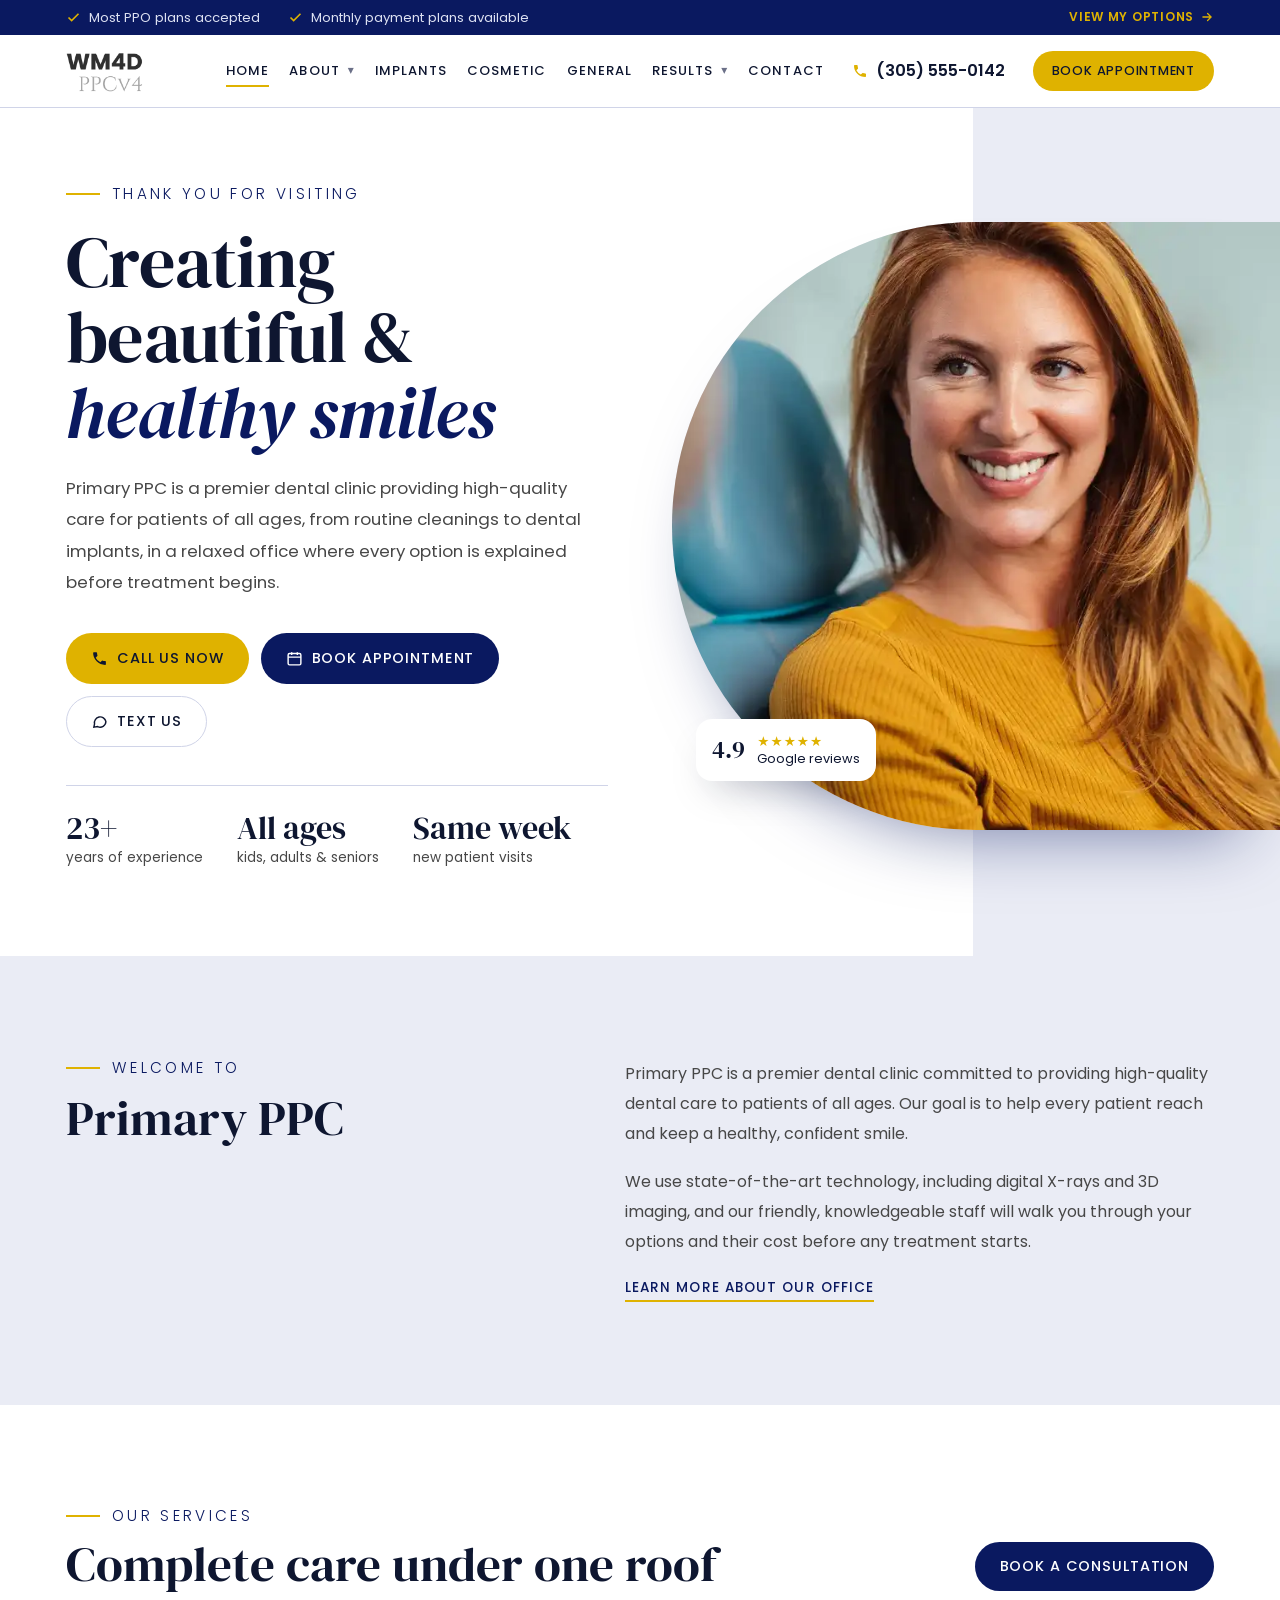
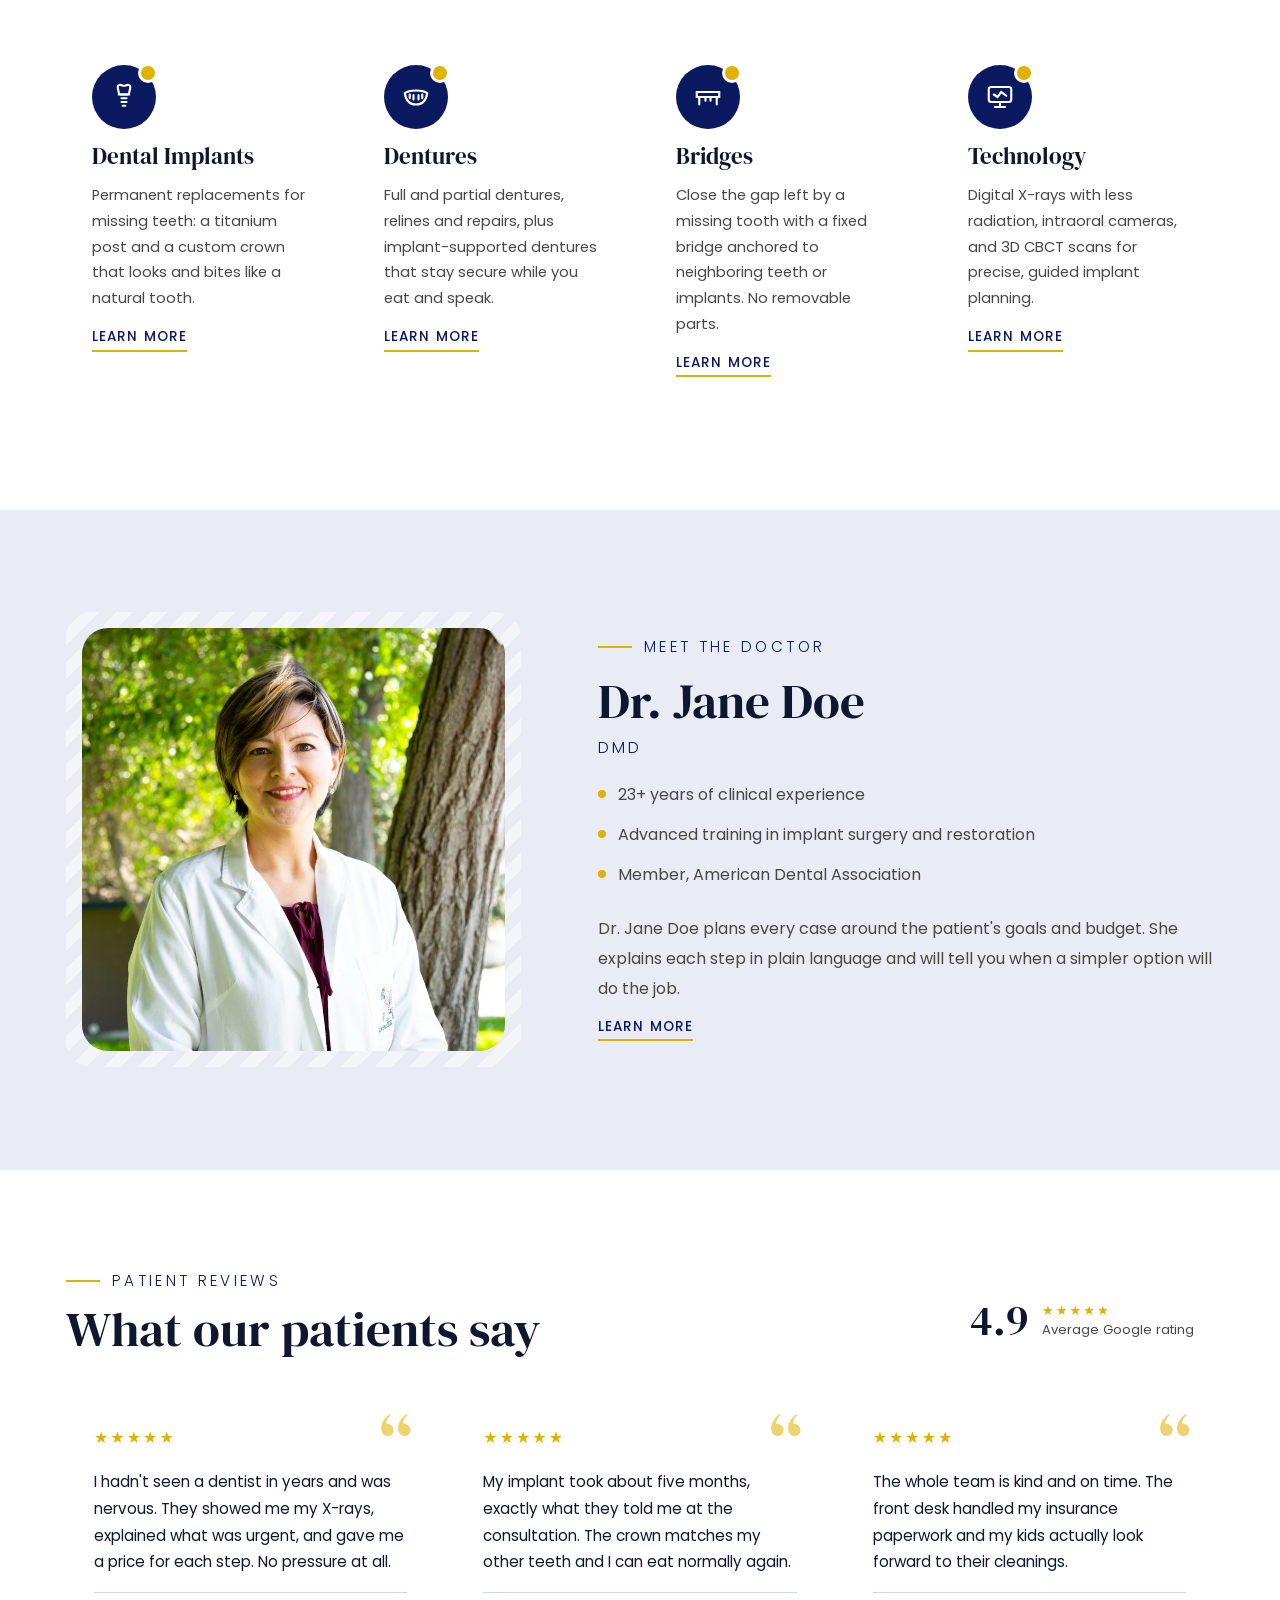
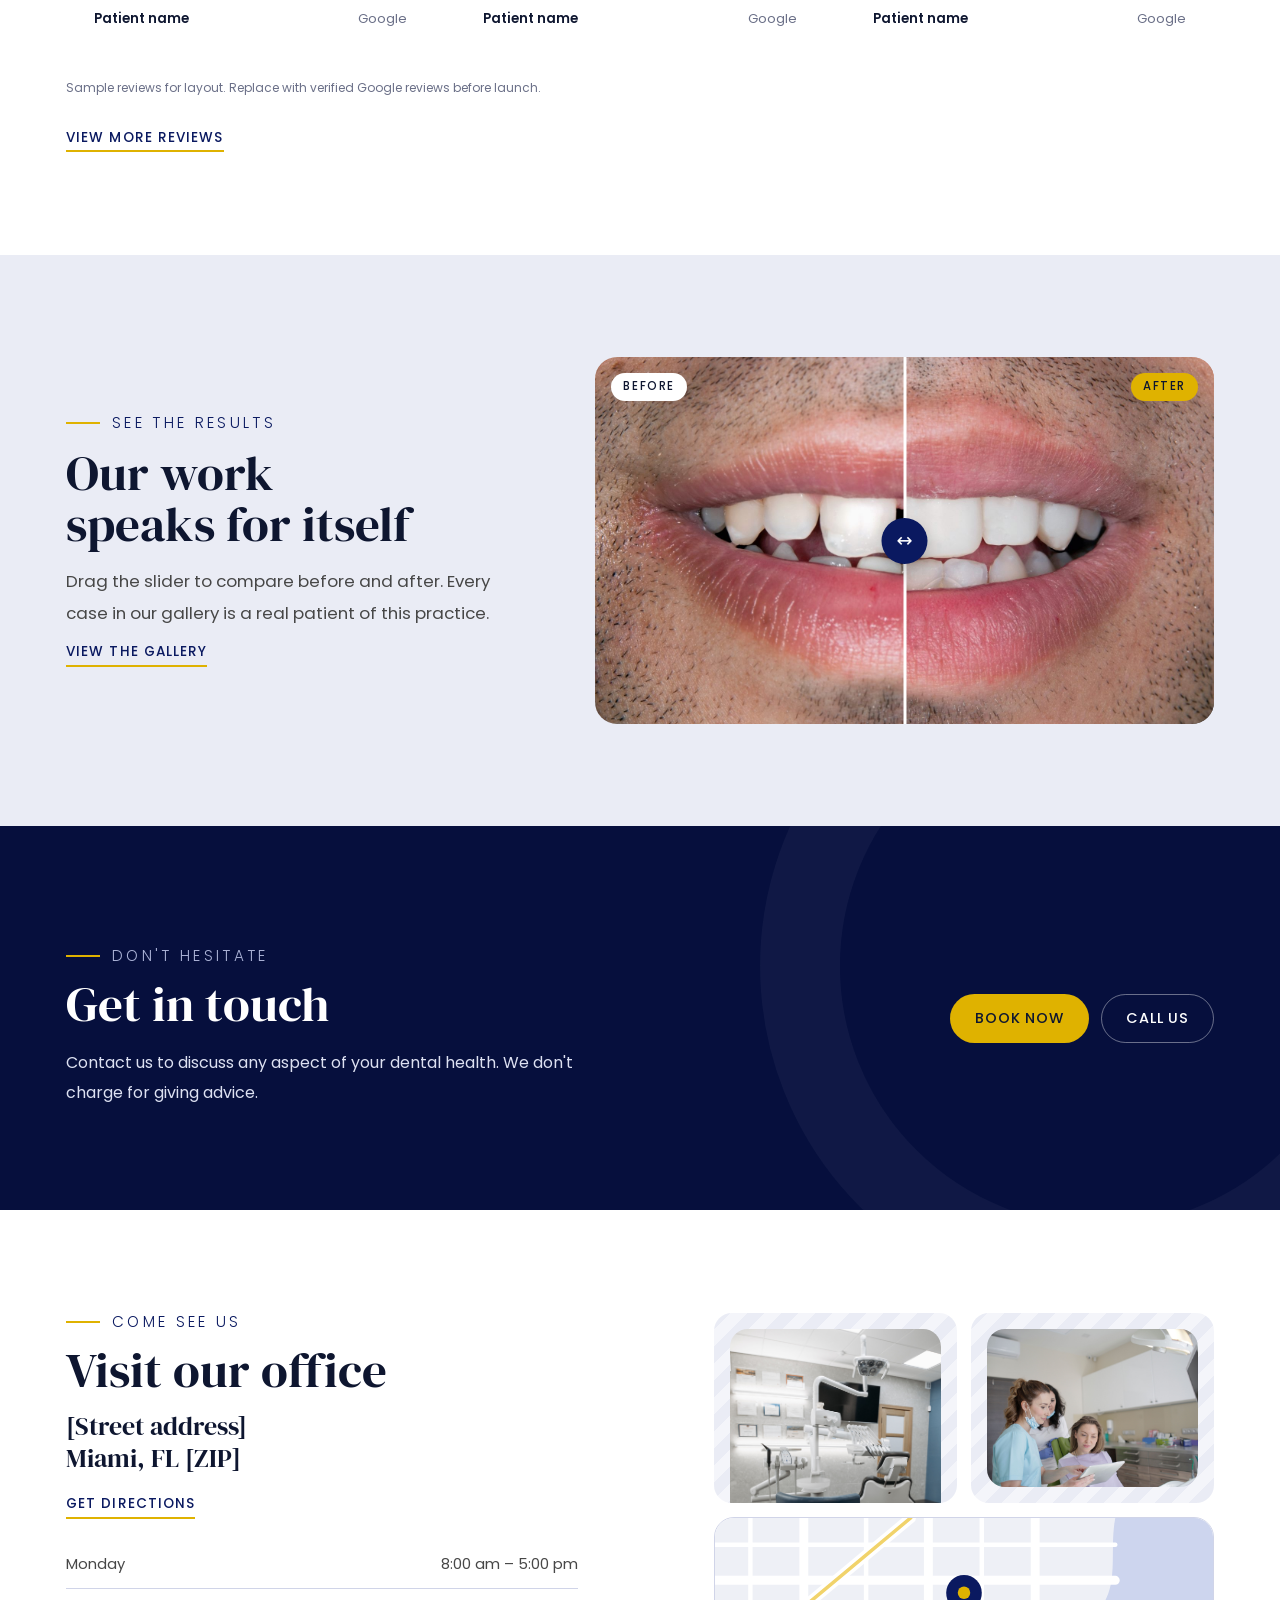
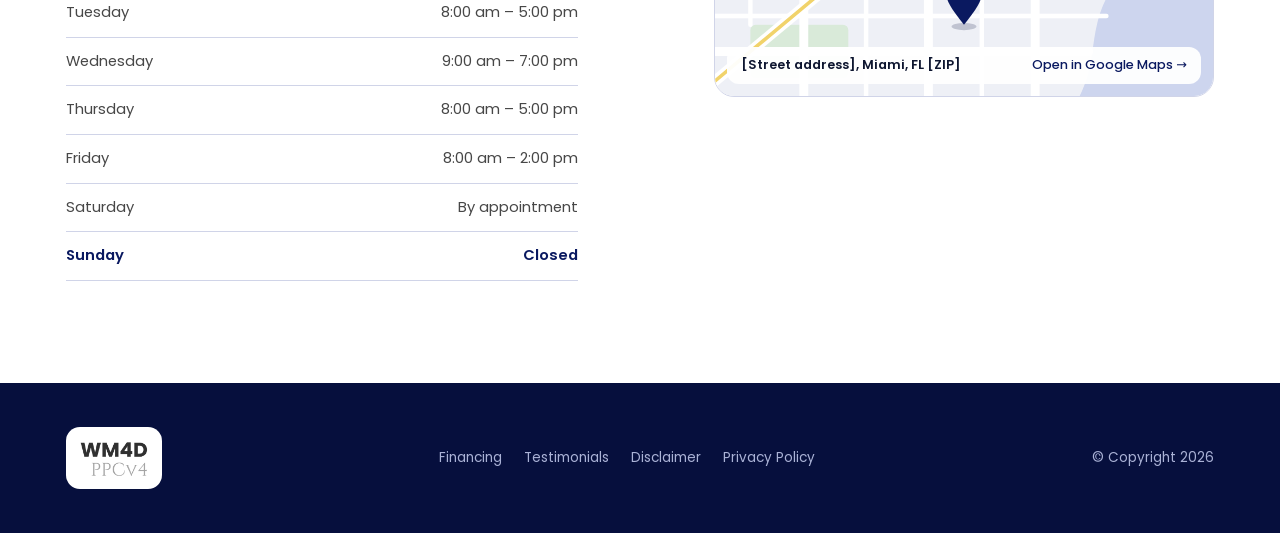
==== commit dd01a2f0: "static home, menu fixed, content edits" ====
--- a/index.html
+++ b/index.html
@@ -1,29 +1,77 @@
-<!doctype html><html><head><meta charset=utf8><meta name=viewport content="width=device-width,initial-scale=1,viewport-fit=cover"><style>:root{color-scheme:light;box-sizing:border-box;padding-top:env(safe-area-inset-top,0px);padding-bottom:env(safe-area-inset-bottom,0px)}html{scroll-padding-top:env(safe-area-inset-top,0px)}body{margin:0;padding:0;font:14px -apple-system,BlinkMacSystemFont,sans-serif;background:#fff;color:#000}img{max-width:100%}[hidden]:not([hidden=until-found i]){display:none!important}</style></head><body>
-<title>PPCv4 Dental Home</title>
-<meta name="claude:viewport-fit-sides" content="cover">
+<!doctype html>
+<html lang="en" data-static-site="true">
+<head>
+<meta charset="utf-8">
+<meta name="viewport" content="width=device-width, initial-scale=1, viewport-fit=cover">
+<title>Primary PPC | Dental Care for the Whole Family</title>
+<meta name="description" content="Primary PPC provides dental implants, dentures, bridges and family dentistry. Call (305) 555-0142 to book.">
 <link rel="preconnect" href="https://fonts.googleapis.com">
 <link rel="preconnect" href="https://fonts.gstatic.com" crossorigin>
 <link rel="stylesheet" href="https://fonts.googleapis.com/css2?family=DM+Serif+Display:ital@0;1&family=Poppins:wght@200;300;400;500;600&display=swap">
-<link rel="stylesheet" href="styles.css">
-
+<link rel="stylesheet" href="assets/styles.css">
+<style>html, body { margin: 0 } img { max-width: 100% } [hidden] { display: none !important }</style>
+</head>
+<body>
 <div class="masthead"><div class="wrap mh">
   <span class="mh-item"><svg viewBox="0 0 24 24" fill="none" stroke="currentColor" stroke-width="2.6"><path d="M20 6 9 17l-5-5"/></svg>Most PPO plans accepted</span>
   <span class="mh-item mh-hide"><svg viewBox="0 0 24 24" fill="none" stroke="currentColor" stroke-width="2.6"><path d="M20 6 9 17l-5-5"/></svg>Monthly payment plans available</span>
-  <a class="mh-link" href="financing.html">View My Options <svg viewBox="0 0 24 24" fill="none" stroke="currentColor" stroke-width="2.2" stroke-linecap="round"><path d="M5 12h14M13 6l6 6-6 6"/></svg></a>
+  <a class="mh-link" href="financing.php">View My Options <svg viewBox="0 0 24 24" fill="none" stroke="currentColor" stroke-width="2.2" stroke-linecap="round"><path d="M5 12h14M13 6l6 6-6 6"/></svg></a>
 </div></div>
 
 <header class="site">
   <div class="wrap hdr">
-    <a class="logo" href="#top" aria-label="Home"><img src="logo.webp" alt="WM4D PPCv4" width="250" height="169"></a>
+    <a class="logo" href="#top" aria-label="Home"><img src="Uploads/2026/logo.webp" alt="Primary PPC" width="250" height="169"></a>
     <nav class="main" aria-label="Main">
-      <a href="#top" aria-current="page">Home</a><a href="#welcome">About</a><a href="#services">Implants</a><a href="#services">Cosmetic</a><a href="#services">General</a><a href="#reviews">Testimonials</a><a href="#results">Gallery</a><a href="#visit">Contact Us</a>
+      <a href="#top" aria-current="page">Home</a>
+      <div class="nav-item">
+        <a href="#welcome">About</a>
+        <div class="subnav">
+          <a href="#doctor">Meet the Doctor</a>
+          <a href="#welcome">Meet The Team</a>
+          <a href="financing.php">Financing</a>
+          <a href="#technology">Technology</a>
+          <a href="gallery.php">Office Tour</a>
+        </div>
+      </div>
+      <a href="#services">Implants</a>
+      <a href="#services">Cosmetic</a>
+      <a href="#services">General</a>
+      <div class="nav-item">
+        <a href="#results">Results</a>
+        <div class="subnav">
+          <a href="testimonials.php">Testimonials</a>
+          <a href="gallery.php">Gallery</a>
+        </div>
+      </div>
+      <a href="#visit">Contact</a>
     </nav>
     <a class="phone" href="tel:+13055550142"><svg viewBox="0 0 24 24" fill="currentColor"><path d="M6.6 10.8a15.1 15.1 0 0 0 6.6 6.6l2.2-2.2c.3-.3.7-.4 1-.2 1.1.4 2.3.6 3.6.6.6 0 1 .4 1 1V20c0 .6-.4 1-1 1A17 17 0 0 1 3 4c0-.6.4-1 1-1h3.5c.6 0 1 .4 1 1 0 1.3.2 2.5.6 3.6.1.3 0 .7-.2 1z"/></svg>(305) 555-0142</a>
     <button class="btn btn-gold" data-open>Book Appointment</button>
     <button class="burger" id="burger" aria-expanded="false" aria-controls="drawer" aria-label="Menu"><svg viewBox="0 0 24 24" fill="none" stroke="currentColor" stroke-width="2" stroke-linecap="round"><path d="M4 7h16M4 12h16M4 17h16"/></svg></button>
   </div>
   <nav class="wrap drawer" id="drawer" aria-label="Mobile" hidden>
-    <a href="#top">Home</a><a href="#welcome">About</a><a href="#services">Implants</a><a href="#services">Cosmetic</a><a href="#services">General</a><a href="#reviews">Testimonials</a><a href="#results">Gallery</a><a href="financing.html">Financing</a><a href="#visit">Contact Us</a>
+    <a href="#top">Home</a>
+    <div class="drawer-group">
+      <a href="#welcome">About</a>
+      <div class="drawer-subnav">
+        <a href="#doctor">Meet the Doctor</a>
+        <a href="#welcome">Meet The Team</a>
+        <a href="financing.php">Financing</a>
+        <a href="#technology">Technology</a>
+        <a href="gallery.php">Office Tour</a>
+      </div>
+    </div>
+    <a href="#services">Implants</a>
+    <a href="#services">Cosmetic</a>
+    <a href="#services">General</a>
+    <div class="drawer-group">
+      <a href="#results">Results</a>
+      <div class="drawer-subnav">
+        <a href="testimonials.php">Testimonials</a>
+        <a href="gallery.php">Gallery</a>
+      </div>
+    </div>
+    <a href="#visit">Contact</a>
   </nav>
 </header>
 
@@ -47,7 +95,7 @@
         </div>
       </div>
       <div class="portrait">
-        <div class="frame"><img src="hero.webp" alt="Smiling woman with healthy teeth seated in a dental chair" width="720" height="720"></div>
+        <div class="frame"><img src="Uploads/2026/hero.webp" alt="Smiling woman with healthy teeth seated in a dental chair" width="720" height="720"></div>
         <div class="chip a"><b>4.9</b><div><div class="stars" aria-label="5 stars">★★★★★</div>Google reviews</div></div>
       </div>
     </div>
@@ -96,7 +144,7 @@
         </article>
         <article class="tint">
           <div class="ico"><svg viewBox="0 0 24 24" fill="none" stroke="currentColor" stroke-width="1.7" stroke-linecap="round"><rect x="3" y="4" width="18" height="12" rx="2"/><path d="M8 20h8M12 16v4M7 10l3 2 3-4 4 3"/></svg></div>
-          <h3>Technology</h3>
+          <h3 id="technology">Technology</h3>
           <p>Digital X-rays with less radiation, intraoral cameras, and 3D CBCT scans for precise, guided implant planning.</p>
           <a class="link" href="#services">Learn more</a>
         </article>
@@ -105,18 +153,18 @@
   </section>
 
   <!-- DOCTOR -->
-  <section class="band tint">
+  <section class="band tint" id="doctor">
     <div class="wrap doc">
-      <div class="slot">Doctor portrait<br>square · min 800px</div>
+      <div class="slot"><img src="Uploads/2026/dr-jane-doe.jpg" alt="Dr. Jane Doe portrait" width="800" height="800"></div>
       <div class="copy">
         <p class="eyebrow">Meet the doctor</p>
-        <div class="name"><h2>Dr. Elena Navarro</h2><p class="deg" style="margin-top:12px">DMD</p></div>
+        <div class="name"><h2>Dr. Jane Doe</h2><p class="deg" style="margin-top:12px">DMD</p></div>
         <ul class="creds">
           <li>23+ years of clinical experience</li>
           <li>Advanced training in implant surgery and restoration</li>
           <li>Member, American Dental Association</li>
         </ul>
-        <p>Dr. Navarro plans every case around the patient's goals and budget. She explains each step in plain language and will tell you when a simpler option will do the job.</p>
+        <p>Dr. Jane Doe plans every case around the patient's goals and budget. She explains each step in plain language and will tell you when a simpler option will do the job.</p>
         <a class="link" href="#visit" style="justify-self:start">Learn more</a>
       </div>
     </div>
@@ -152,11 +200,11 @@
         <p class="eyebrow">See the results</p>
         <h2>Our work speaks for itself</h2>
         <p class="lede">Drag the slider to compare before and after. Every case in our gallery is a real patient of this practice.</p>
-        <a class="link" href="#results" style="justify-self:start">View the gallery</a>
+        <a class="link" href="gallery.php" style="justify-self:start">View the gallery</a>
       </div>
       <div class="ba" id="ba">
-        <div class="side before">Before photo</div>
-        <div class="side after">After photo</div>
+        <img class="side before" src="Uploads/2026/ba-before.jpg" alt="Before treatment: gap between the upper front teeth" width="1620" height="960" loading="lazy" decoding="async" draggable="false">
+        <img class="side after" src="Uploads/2026/ba-after.jpg" alt="After treatment: front gap closed with even, reshaped teeth" width="1620" height="960" loading="lazy" decoding="async" draggable="false">
         <span class="lbl l">Before</span><span class="lbl r">After</span>
         <div class="handle"></div>
         <input type="range" id="ba-range" min="0" max="100" value="50" aria-label="Compare before and after">
@@ -186,7 +234,7 @@
         <p class="eyebrow">Come see us</p>
         <h2>Visit our office</h2>
         <p class="addr">[Street address]<br>Miami, FL [ZIP]</p>
-        <p><a class="link" href="https://www.google.com/maps/search/?api=1&query=Miami%2C+FL" target="_blank" rel="noopener">Get directions</a></p>
+        <p><a class="link" href="https://www.google.com/maps/search/?api=1&amp;query=Miami%2C+FL" target="_blank" rel="noopener">Get directions</a></p>
         <table class="hours" aria-label="Office hours"><tbody id="hours">
           <tr data-d="1"><td>Monday</td><td>8:00 am – 5:00 pm</td></tr>
           <tr data-d="2"><td>Tuesday</td><td>8:00 am – 5:00 pm</td></tr>
@@ -198,12 +246,9 @@
         </tbody></table>
       </div>
       <div class="photos">
-        <div class="slot">Office photo 1<br>4:3</div>
-        <div class="slot">Office photo 2<br>4:3</div>
-        <!-- Live site: replace this map card with the Google Maps embed, e.g.
-             <iframe src="https://www.google.com/maps?q=YOUR+ADDRESS&output=embed" loading="lazy" referrerpolicy="no-referrer-when-downgrade" title="Map to our office"></iframe>
-             Artifact previews can't load third-party iframes, so this card links out instead. -->
-        <a class="map" href="https://www.google.com/maps/search/?api=1&query=Miami%2C+FL" target="_blank" rel="noopener" aria-label="Open our location in Google Maps">
+        <div class="slot gallery-card"><img src="Uploads/2026/modern-reception.jpg" alt="Modern dental reception area" width="800" height="600"></div>
+        <div class="slot gallery-card"><img src="Uploads/2026/receiving-area.jpg" alt="Dental office receiving area" width="800" height="600"></div>
+        <a class="map" href="https://www.google.com/maps/search/?api=1&amp;query=Miami%2C+FL" target="_blank" rel="noopener" aria-label="Open our location in Google Maps">
           <svg viewBox="0 0 600 200" preserveAspectRatio="xMidYMid slice" aria-hidden="true">
             <rect width="600" height="200" fill="#eef0f6"/>
             <path d="M470 0h130v200H430c20-40 10-70 30-110 12-24 4-60 10-90z" fill="#cdd5ee"/>
@@ -220,20 +265,32 @@
               <circle cx="0" cy="-12" r="7" fill="#dfb200"/>
             </g>
           </svg>
-          <span class="map-cap"><b>[Street address], Miami, FL</b><span>Open in Google Maps →</span></span>
+          <span class="map-cap"><b>[Street address], Miami, FL [ZIP]</b><span>Open in Google Maps →</span></span>
         </a>
-      </div>
+              </div>
     </div>
   </section>
 </main>
+
+<div class="lightbox" id="lightbox" hidden>
+  <div class="lightbox-panel" role="dialog" aria-modal="true" aria-label="Expanded office image">
+    <button class="lightbox-close" type="button" aria-label="Close image">×</button>
+    <div class="lightbox-image-wrap">
+      <img class="lightbox-image" src="" alt="">
+    </div>
+    <div class="lightbox-caption">
+      <span>Office gallery</span>
+      <strong id="lightbox-title">Dental office</strong>
+    </div>
+  </div>
+</div>
 
 <footer>
   <div class="wrap ftr">
-    <a class="logo" href="#top" aria-label="Back to top"><img src="logo.webp" alt="WM4D PPCv4" width="250" height="169"></a>
-    <nav aria-label="Footer"><a href="financing.html">Financing</a><a href="#top">Disclaimer</a><a href="#top">Privacy Policy</a></nav>
+    <a class="logo" href="#top" aria-label="Back to top"><img src="Uploads/2026/logo.webp" alt="Primary PPC" width="250" height="169"></a>
+    <nav aria-label="Footer"><a href="financing.php">Financing</a><a href="testimonials.php">Testimonials</a><a href="#top">Disclaimer</a><a href="#top">Privacy Policy</a></nav>
     <span>© Copyright 2026</span>
   </div>
-  <p class="wrap preview-note">Template preview · sample doctor, reviews and contact details. Replace before launch.</p>
 </footer>
 
 <div class="thumb" aria-label="Quick contact">
@@ -247,27 +304,28 @@
     <div class="m-top"><h2 id="dlg-h" style="font-size:1.9rem">Request appointment</h2><button class="x" id="dlg-x" aria-label="Close">×</button></div>
     <p class="sub">Call us now at <b>(305) 555-0142</b> or fill out the form below and we'll call you back.</p>
     <form class="req" id="req" novalidate>
-      <input class="hp" type="text" id="f-website" tabindex="-1" autocomplete="off" aria-hidden="true">
-      <label class="f">Full name<input id="f-name" required autocomplete="name"></label>
+      <input class="hp" type="text" name="website" id="f-website" tabindex="-1" autocomplete="off" aria-hidden="true">
+      <label class="f">Full name<input name="name" id="f-name" required autocomplete="name"></label>
       <div class="row2">
-        <label class="f">Phone<input id="f-phone" type="tel" required autocomplete="tel" inputmode="tel"></label>
-        <label class="f">Email<input id="f-email" type="email" required autocomplete="email"></label>
-      </div>
-      <label class="f">Message<textarea id="f-msg" required placeholder="What can we help you with?"></textarea></label>
-      <label class="chk"><input type="checkbox" id="f-sms"><span>I agree to receive appointment reminders and updates by text from Primary PPC. Message and data rates may apply. Reply STOP to opt out.</span></label>
-      <label class="chk"><input type="checkbox" id="f-mkt"><span>I agree to receive occasional offers by text and email from Primary PPC. Consent is not required to book.</span></label>
-      <p class="err" id="f-err" role="alert"></p>
+        <label class="f">Phone<input name="phone" id="f-phone" type="tel" required autocomplete="tel" inputmode="tel"></label>
+        <label class="f">Email<input name="email" id="f-email" type="email" required autocomplete="email"></label>
+      </div>
+      <label class="f">Message<textarea name="message" id="f-msg" required placeholder="What can we help you with?"></textarea></label>
+      <label class="chk"><input type="checkbox" name="sms_consent" value="1" id="f-sms"><span>I agree to receive appointment reminders and updates by text from Primary PPC. Message and data rates may apply. Reply STOP to opt out.</span></label>
+      <label class="chk"><input type="checkbox" name="marketing_consent" value="1" id="f-mkt"><span>I agree to receive occasional offers by text and email from Primary PPC. Consent is not required to book.</span></label>
+            <p class="err" id="f-err" role="alert"></p>
       <button class="btn btn-gold" type="submit">Request Appointment</button>
     </form>
     <div class="done" id="done" hidden>
       <div class="ck"><svg width="28" height="28" viewBox="0 0 24 24" fill="none" stroke="currentColor" stroke-width="2.5"><path d="M20 6 9 17l-5-5"/></svg></div>
-      <h3>Request details captured</h3>
-      <p class="sub">This is a template preview, so nothing was sent. On the live site this form goes to the front desk.</p>
+      <h3>Request sent</h3>
+      <p class="sub" id="done-msg">Thanks, we received your request.</p>
       <button class="btn btn-royal" id="done-close">Close</button>
     </div>
   </div>
 </dialog>
 
-<script src="site.js"></script>
-
-</body></html>+<script>window.SITE = {"recaptchaSiteKey":"","submitUrl":"submit.php"};</script>
+<script src="assets/site.js"></script>
+</body>
+</html>
--- a/assets/styles.css
+++ b/assets/styles.css
@@ -0,0 +1,395 @@
+/* Layout: WM4D PPCv4 home — white header with logo, split hero (copy left, arched portrait right), pale-royal bands, deep-royal CTA + footer. Light-only by design to match the template and keep the dark logo legible. */
+:root {
+  --royal: #0a1960;       /* main blue */
+  --royal-deep: #060f3d;  /* CTA band, footer */
+  --royal-tint: #eaecf5;  /* section bands */
+  --royal-line: #d0d4e8;
+  --gold: #dfb200;        /* accent */
+  --gold-hover: #c99f00;
+  --gold-soft: #fff7d7;   /* template's cream, used sparingly */
+  --ink: #0e1630;         /* headings */
+  --text: #474747;        /* template body text color */
+  --muted: #6b7088;
+  --white: #ffffff;
+  --display: "DM Serif Display", Georgia, "Times New Roman", serif;
+  --body: "Poppins", "Segoe UI", system-ui, sans-serif;
+  --wrap: 1180px;
+  color-scheme: light;
+}
+* { box-sizing: border-box }
+[hidden] { display: none !important }
+body { background: var(--white); color: var(--text); font: 400 16px/1.875 var(--body); }
+body::before { content: ""; position: fixed; inset: 0 0 auto; height: env(safe-area-inset-top, 0px); z-index: 60; background: var(--white) }
+h1, h2, h3 { font-family: var(--display); font-weight: 400; color: var(--ink); line-height: 1.05; margin: 0; text-wrap: balance }
+h1 { font-size: clamp(2.7rem, 5.6vw, 4.6rem); letter-spacing: -0.01em }
+h2 { font-size: clamp(2.1rem, 3.8vw, 3.3rem) }
+h3 { font-size: 1.5rem; line-height: 1.15 }
+.heading-accent { color: var(--royal); font-style: italic }
+p { margin: 0 }
+a { color: inherit }
+.wrap { max-width: var(--wrap); margin: 0 auto; padding-left: max(16px, env(safe-area-inset-left, 0px)); padding-right: max(16px, env(safe-area-inset-right, 0px)) }
+.band { padding-block: clamp(60px, 8vw, 110px) }
+.tint { background: var(--royal-tint) }
+.eyebrow { font: 300 .95rem/1.2 var(--body); letter-spacing: .22em; text-transform: uppercase; color: var(--royal); display: flex; align-items: center; gap: 12px }
+.eyebrow::before { content: ""; width: 34px; height: 2px; background: var(--gold); flex: none }
+.lede { font-size: 1.05rem; max-width: 58ch }
+:focus-visible { outline: 3px solid var(--gold); outline-offset: 3px; border-radius: 6px }
+
+.btn { display: inline-flex; align-items: center; justify-content: center; gap: 9px; font: 500 .9rem/1 var(--body); letter-spacing: .06em; text-transform: uppercase; padding: 16px 24px; border-radius: 999px; border: 1.5px solid transparent; cursor: pointer; text-decoration: none; white-space: nowrap; transition: background .15s ease, transform .15s ease, border-color .15s ease }
+.btn:hover { transform: translateY(-1px) }
+.btn svg { width: 17px; height: 17px; flex: none }
+.btn-gold { background: var(--gold); color: var(--ink) }
+.btn-gold:hover { background: var(--gold-hover) }
+.btn-royal { background: var(--royal); color: var(--white) }
+.btn-royal:hover { background: var(--royal-deep) }
+.btn-line { background: var(--white); color: var(--ink); border-color: var(--royal-line) }
+.btn-line:hover { border-color: var(--royal) }
+.link { font: 500 .85rem/1 var(--body); letter-spacing: .08em; text-transform: uppercase; color: var(--royal); text-decoration: none; border-bottom: 2px solid var(--gold); padding-bottom: 6px; display: inline-block }
+
+.notice { background: var(--royal-deep); color: #dde1f2; font-size: .78rem; text-align: center; padding-block: 7px }
+
+/* header */
+header.site { position: sticky; top: env(safe-area-inset-top, 0px); z-index: 50; background: rgba(255,255,255,.96); backdrop-filter: blur(8px); border-bottom: 1px solid var(--royal-line) }
+.hdr { display: flex; align-items: center; gap: 28px; padding-block: 10px }
+.logo { display: inline-flex; align-items: center; justify-content: center; max-width: 225px }
+.logo img { display: block; height: 52px; width: auto; max-width: 100%; object-fit: contain }
+nav.main { display: flex; gap: 20px; white-space: nowrap; margin-left: auto; font: 500 .82rem/1 var(--body); letter-spacing: .08em; text-transform: uppercase; align-items: stretch }
+nav.main a { text-decoration: none; color: var(--ink); padding-block: 8px; border-bottom: 2px solid transparent }
+nav.main a:hover, nav.main a[aria-current] { border-bottom-color: var(--gold) }
+nav.main .nav-item { position: relative; display: flex; align-items: center }
+nav.main .nav-item > a { display: inline-flex; align-items: center; gap: 8px }
+nav.main .nav-item > a::after { content: "▾"; font-size: .75rem; color: var(--muted) }
+nav.main .nav-item:hover > .subnav, nav.main .nav-item:focus-within > .subnav { display: grid }
+nav.main .subnav { position: absolute; left: 0; top: calc(100% + 0px); display: none; min-width: 210px; background: rgba(255,255,255,.98); border: 1px solid var(--royal-line); border-radius: 14px; box-shadow: 0 20px 34px -22px rgba(10,25,96,.4); padding: 8px; z-index: 60 }
+nav.main .subnav a { display: block; padding: 10px 12px; border-radius: 10px; border-bottom: 0; background: transparent; color: var(--ink) }
+nav.main .subnav a:hover { background: var(--royal-tint); border-bottom-color: transparent }
+.phone { display: inline-flex; align-items: center; gap: 8px; font: 600 1rem/1 var(--body); color: var(--ink); text-decoration: none; white-space: nowrap; font-variant-numeric: tabular-nums }
+.phone svg { width: 16px; height: 16px; color: var(--gold) }
+.hdr .btn { padding: 13px 18px; font-size: .8rem }
+.burger { display: none; margin-left: auto; width: 44px; height: 44px; border-radius: 10px; border: 1px solid var(--royal-line); background: var(--white); cursor: pointer; place-items: center }
+.burger svg { width: 22px; height: 22px; color: var(--ink) }
+.drawer { border-top: 1px solid var(--royal-line); padding-block: 12px 20px; display: grid; gap: 4px }
+.drawer a { text-decoration: none; color: var(--ink); font: 500 .9rem/1 var(--body); letter-spacing: .08em; text-transform: uppercase; padding: 12px 0 }
+.drawer .drawer-group { display: grid; gap: 0 }
+.drawer .drawer-subnav { display: grid; gap: 2px; padding-left: 18px; }
+.drawer .drawer-subnav a { padding: 10px 0; font-size: .78rem; color: var(--muted) }
+.drawer .drawer-group > a { display: flex; align-items: center; justify-content: space-between; gap: 8px }
+.drawer .drawer-group > a::after { content: "▾"; font-size: .8rem; color: var(--muted) }
+@media (max-width: 1240px) { nav.main { display: none } .hdr .phone { margin-left: auto } .burger { display: grid; margin-left: 0 } }
+@media (max-width: 640px) { .hdr .btn, .hdr .phone { display: none } .burger { margin-left: auto } .logo img { height: 44px } }
+
+.slot img, .photo-placeholder { display: block; width: 100%; height: 100%; object-fit: cover; border-radius: inherit }
+
+/* hero */
+.hero { position: relative; overflow: hidden; padding-block: clamp(36px, 6vw, 84px) clamp(56px, 7vw, 100px) }
+.hero::after { content: ""; position: absolute; right: 0; top: 0; bottom: 0; width: 24%; background: var(--royal-tint); z-index: -1 }
+.hero-grid { display: grid; grid-template-columns: 1fr 1fr; gap: clamp(32px, 5vw, 72px); align-items: center }
+.hero-grid > * { min-width: 0 }
+.hero h1 { margin-top: 22px }
+.hero h1 em { font-style: italic; color: var(--royal) }
+.hero .lede { margin-top: 22px }
+.hero-ctas { display: flex; flex-wrap: wrap; gap: 12px; margin-top: 34px }
+.trust { display: flex; flex-wrap: wrap; gap: 14px 34px; margin-top: 38px; padding-top: 26px; border-top: 1px solid var(--royal-line); font-size: .85rem; line-height: 1.4 }
+.trust b { display: block; font: 400 2rem/1 var(--display); color: var(--ink); margin-bottom: 4px; font-variant-numeric: tabular-nums }
+.portrait { position: relative; justify-self: stretch; --bleed: calc(max(16px, env(safe-area-inset-right, 0px)) + max(0px, (100vw - var(--wrap)) / 2)); margin-right: calc(-1 * var(--bleed)) }
+/* Square frame matches the square photo, so nothing is cropped. Only once the frame would pass 860px tall (viewports around 1800px+) does max-height kick in and object-fit trims top and bottom. */
+.portrait .frame { width: 100%; aspect-ratio: 1 / 1; max-height: 860px; border-radius: 9999px 0 0 9999px; overflow: hidden; background: var(--royal-tint); box-shadow: 0 40px 70px -40px rgba(10,25,96,.55) }
+.portrait .frame img { width: 100%; height: 100%; object-fit: cover; object-position: 60% 30%; display: block }
+.chip { position: absolute; background: var(--white); border-radius: 16px; padding: 14px 16px; box-shadow: 0 18px 40px -18px rgba(14,22,48,.35); display: flex; align-items: center; gap: 12px; font-size: .8rem; line-height: 1.3; color: var(--ink) }
+.chip b { font: 400 1.5rem/1 var(--display) }
+.chip .stars { color: var(--gold); letter-spacing: 1px; font-size: .85rem }
+.chip.a { left: 4%; bottom: 8% }
+.chip .dot { width: 38px; height: 38px; border-radius: 50%; background: var(--gold-soft); display: grid; place-items: center; color: var(--royal) }
+.chip .dot svg { width: 18px; height: 18px }
+@media (max-width: 900px) { .hero-grid { grid-template-columns: 1fr } .hero::after { width: 100%; top: auto; height: 38% } .chip.a { left: 2% } }
+
+/* welcome */
+.welcome { display: grid; grid-template-columns: .9fr 1.1fr; gap: clamp(28px, 6vw, 80px); align-items: start }
+.welcome > * { min-width: 0 }
+.welcome .copy { display: grid; gap: 18px }
+.welcome .copy .link { justify-self: start; margin-top: 6px }
+@media (max-width: 820px) { .welcome { grid-template-columns: 1fr } }
+
+/* services */
+.svc-head { display: flex; justify-content: space-between; align-items: end; gap: 20px; flex-wrap: wrap; margin-bottom: 44px }
+.svc-head > div { display: grid; gap: 14px }
+.svc { display: grid; grid-template-columns: repeat(4, 1fr); gap: 20px }
+.svc article { background: var(--white); border-radius: 22px; padding: 30px 26px; display: grid; gap: 14px; align-content: start; transition: transform .2s ease, box-shadow .2s ease }
+.svc article:hover { transform: translateY(-4px); box-shadow: 0 26px 50px -30px rgba(10,25,96,.45) }
+.svc .ico { width: 64px; height: 64px; border-radius: 50%; background: var(--royal); color: var(--white); display: grid; place-items: center; position: relative }
+.svc .ico::after { content: ""; position: absolute; right: -2px; top: -2px; width: 14px; height: 14px; border-radius: 50%; background: var(--gold); border: 3px solid var(--white) }
+.svc .ico svg { width: 30px; height: 30px }
+.svc h3 { font-size: 1.45rem }
+.svc p { font-size: .92rem; line-height: 1.75 }
+.svc .link { justify-self: start; margin-top: 4px }
+@media (max-width: 1000px) { .svc { grid-template-columns: repeat(2, 1fr) } }
+@media (max-width: 560px) { .svc { grid-template-columns: 1fr } }
+
+/* placeholder slot */
+.slot { background: repeating-linear-gradient(135deg, var(--royal-tint) 0 12px, #f4f5fa 12px 24px); display: grid; place-items: center; text-align: center; color: var(--muted); font-size: .82rem; line-height: 1.5; padding: 16px; max-width: 100% }
+
+/* doctor */
+.doc { display: grid; grid-template-columns: .85fr 1.15fr; gap: clamp(28px, 6vw, 80px); align-items: center }
+.doc > * { min-width: 0 }
+.doc .slot { aspect-ratio: 1; border-radius: 26px }
+.doc .copy { display: grid; gap: 16px }
+.doc .name { margin-top: 4px }
+.doc .deg { font: 300 1rem/1 var(--body); letter-spacing: .2em; color: var(--royal); text-transform: uppercase }
+.creds { list-style: none; padding: 0; margin: 8px 0; display: grid; gap: 10px }
+.creds li { display: flex; gap: 12px; align-items: baseline }
+.creds li::before { content: ""; width: 8px; height: 8px; border-radius: 50%; background: var(--gold); flex: none; transform: translateY(-2px) }
+@media (max-width: 820px) { .doc { grid-template-columns: 1fr } .doc .slot { aspect-ratio: 16/11 } }
+
+/* reviews */
+.rev-top { display: grid; grid-template-columns: 1fr auto; gap: 24px; align-items: end; margin-bottom: 40px }
+.rev-top > div:first-child { display: grid; gap: 14px }
+.score { display: flex; gap: 14px; align-items: center; background: var(--white); padding: 14px 20px; border-radius: 18px; font-size: .82rem; line-height: 1.4 }
+.score b { font: 400 2.6rem/1 var(--display); color: var(--ink) }
+.stars { color: var(--gold); letter-spacing: 2px }
+.reviews { display: grid; grid-template-columns: repeat(3, 1fr); gap: 20px }
+.reviews figure { margin: 0; background: var(--white); border-radius: 22px; padding: 28px; display: grid; gap: 16px; align-content: start; position: relative }
+.reviews figure::before { content: "\201C"; font: 400 5rem/1 var(--display); color: var(--gold); position: absolute; top: 10px; right: 22px; opacity: .55 }
+.reviews blockquote { margin: 0; font-size: .95rem; line-height: 1.75; color: var(--ink) }
+.reviews figcaption { display: flex; justify-content: space-between; align-items: center; font-size: .82rem; color: var(--muted); padding-top: 14px; border-top: 1px solid var(--royal-line) }
+.reviews figcaption b { color: var(--ink); font-weight: 600 }
+.sample { font-size: .75rem; color: var(--muted); margin-top: 18px }
+@media (max-width: 900px) { .reviews { grid-template-columns: 1fr } .rev-top { grid-template-columns: 1fr } .rev-top .score { justify-self: start } }
+
+/* results */
+.res { display: grid; grid-template-columns: .85fr 1.15fr; gap: clamp(28px, 6vw, 72px); align-items: center }
+.res > * { min-width: 0 }
+.res .copy { display: grid; gap: 16px }
+.ba { position: relative; aspect-ratio: 27/16; border-radius: 22px; overflow: hidden; user-select: none; max-width: 100%; --pos: 50% }
+.ba .side { position: absolute; inset: 0; width: 100%; height: 100%; max-width: none; object-fit: cover; display: block; pointer-events: none }
+.ba .before { background: #b5aa88 }
+.ba .after { background: #d9dcee; clip-path: inset(0 0 0 var(--pos)) }
+.ba .lbl { position: absolute; top: 16px; font: 500 .72rem/1 var(--body); letter-spacing: .14em; text-transform: uppercase; padding: 8px 12px; border-radius: 999px; background: var(--white); color: var(--ink) }
+.ba .lbl.l { left: 16px } .ba .lbl.r { right: 16px; background: var(--gold) }
+.ba .handle { position: absolute; top: 0; bottom: 0; left: var(--pos); width: 3px; background: var(--white); transform: translateX(-50%); pointer-events: none }
+.ba .handle::after { content: "\2194"; position: absolute; top: 50%; left: 50%; transform: translate(-50%,-50%); width: 46px; height: 46px; border-radius: 50%; background: var(--royal); color: var(--white); display: grid; place-items: center; font-size: 1.2rem; box-shadow: 0 8px 20px rgba(0,0,0,.25) }
+.ba input { position: absolute; inset: 0; width: 100%; height: 100%; opacity: 0; cursor: ew-resize; margin: 0 }
+@media (max-width: 860px) { .res { grid-template-columns: 1fr } }
+
+/* cta */
+.cta { background: var(--royal-deep); color: #dde1f2; position: relative; overflow: hidden }
+.cta::before { content: ""; position: absolute; width: 520px; height: 520px; border-radius: 50%; border: 80px solid rgba(255,255,255,.04); right: -160px; top: -200px }
+.cta-grid { display: grid; grid-template-columns: 1.2fr .8fr; gap: 32px; align-items: center; position: relative }
+.cta-grid > * { min-width: 0 }
+.cta h2 { color: var(--white); margin-top: 14px }
+.cta .eyebrow { color: #aab2d6 }
+.cta p { margin-top: 18px; max-width: 52ch }
+.cta-actions { display: flex; flex-wrap: wrap; gap: 12px; justify-content: flex-end }
+.cta .btn-line { background: transparent; color: var(--white); border-color: rgba(255,255,255,.4) }
+.cta .btn-line:hover { border-color: var(--white) }
+@media (max-width: 820px) { .cta-grid { grid-template-columns: 1fr } .cta-actions { justify-content: flex-start } }
+
+/* visit */
+.visit { display: grid; grid-template-columns: 1fr 1.1fr; gap: clamp(28px, 6vw, 72px); align-items: start }
+.visit > * { min-width: 0 }
+.visit .copy { display: grid; gap: 14px }
+.addr { font: 400 1.6rem/1.25 var(--display); color: var(--ink) }
+.hours { width: 100%; border-collapse: collapse; font-size: .92rem; font-variant-numeric: tabular-nums; margin-top: 8px }
+.hours td { padding: 10px 0; border-bottom: 1px solid var(--royal-line) }
+.hours td:last-child { text-align: right }
+.hours tr.today td { color: var(--royal); font-weight: 600 }
+.photos { display: grid; grid-template-columns: repeat(2, minmax(0, 1fr)); gap: 14px; max-width: 500px; margin-left: auto; }
+@media (max-width: 820px) { .visit { grid-template-columns: 1fr } }
+@media (max-width: 420px) { .photos { grid-template-columns: 1fr; max-width: none; margin-left: 0 } }
+.gallery-card { width: 100%; max-width: 100%; aspect-ratio: 4 / 3; height: 190px; border-radius: 18px; overflow: hidden; margin: 0 auto; }
+.gallery-card img { cursor: zoom-in; object-fit: cover; height: 100%; width: 100%; display: block; border-radius: 18px; }
+.map { grid-column: 1 / -1; position: relative; display: block; height: 180px; border-radius: 20px; overflow: hidden; border: 1px solid var(--royal-line); text-decoration: none; color: var(--ink) }
+
+.gallery-head { padding-bottom: 10px }
+.gallery-intro { display: grid; gap: 14px }
+.gallery-grid { display: grid; grid-template-columns: repeat(3, minmax(0, 1fr)); gap: 28px }
+.gallery-item { display: block; width: 100%; margin: 0; padding: 0; appearance: none; background: var(--royal-tint); border: 0; border-radius: 18px; overflow: hidden; aspect-ratio: 3 / 4; cursor: zoom-in }
+.gallery-item img { width: 100%; height: 100%; display: block; object-fit: cover; transition: transform .2s ease }
+.gallery-item:hover img { transform: scale(1.025) }
+@media (max-width: 760px) { .gallery-grid { grid-template-columns: repeat(2, minmax(0, 1fr)); gap: 20px } }
+
+.lightbox { position: fixed; inset: 0; display: grid; place-items: center; background: rgba(2, 6, 18, .82); backdrop-filter: blur(4px); padding: 24px; z-index: 120; }
+.lightbox[hidden] { display: none !important }
+.lightbox-panel { position: relative; width: fit-content; max-width: calc(100vw - 48px); max-height: calc(100vh - 48px); background: rgba(16, 20, 32, .95); border-radius: 18px; overflow: hidden; box-shadow: 0 36px 80px -28px rgba(0,0,0,.68); border: 1px solid rgba(255,255,255,.08) }
+.lightbox-close { position: absolute; top: 12px; right: 12px; z-index: 2; width: 42px; height: 42px; border: 0; border-radius: 50%; background: rgba(255,255,255,.12); color: var(--white); font-size: 1.5rem; cursor: pointer }
+.lightbox-image-wrap { background: #0b1019; display: grid; place-items: center; max-height: calc(100vh - 120px); max-width: calc(100vw - 48px) }
+.lightbox-image { display: block; width: auto; height: auto; max-width: calc(100vw - 48px); max-height: calc(100vh - 120px); object-fit: contain; background: #0b1019 }
+.lightbox-caption { display: flex; justify-content: center; align-items: center; gap: 12px; padding: 14px 18px 16px; font-size: .78rem; letter-spacing: .08em; text-transform: uppercase; color: rgba(255,255,255,.72); text-align: center }
+.lightbox-caption strong { color: var(--white); font-size: .9rem; letter-spacing: .04em; text-transform: none }
+@media (prefers-reduced-motion: reduce) { .gallery-item img { transition: none } }
+.map svg { width: 100%; height: 100%; display: block }
+.map-cap { position: absolute; left: 12px; bottom: 12px; right: 12px; display: flex; justify-content: space-between; align-items: center; gap: 12px; flex-wrap: wrap; background: rgba(255,255,255,.95); border-radius: 12px; padding: 10px 14px; font-size: .8rem; line-height: 1.3 }
+.map-cap b { font-weight: 600 }
+.map-cap span { color: var(--royal); font-weight: 500 }
+.map:hover { border-color: var(--royal) }
+
+/* footer */
+footer { background: var(--royal-deep); color: #aab2d6; padding-block: 44px 110px; font-size: .85rem }
+.ftr { display: flex; flex-wrap: wrap; justify-content: space-between; align-items: center; gap: 20px 36px }
+.ftr .logo { background: var(--white); border-radius: 14px; padding: 8px 14px }
+.ftr .logo img { height: 46px; width: auto; max-width: 100%; object-fit: contain }
+.ftr nav { display: flex; gap: 22px }
+.ftr nav a { text-decoration: none } .ftr nav a:hover { color: var(--white) }
+@media (min-width: 761px) { footer { padding-bottom: 44px } }
+
+/* mobile bar */
+.thumb { position: fixed; left: 0; right: 0; bottom: 0; z-index: 55; display: none; grid-template-columns: 1fr 1fr 1.25fr; gap: 8px; background: var(--white); border-top: 1px solid var(--royal-line); padding: 10px max(12px, env(safe-area-inset-right, 0px)) calc(10px + env(safe-area-inset-bottom, 0px)) max(12px, env(safe-area-inset-left, 0px)) }
+.thumb .btn { padding: 14px 8px; font-size: .78rem }
+@media (max-width: 760px) { .thumb { display: grid } }
+
+/* modal */
+dialog { border: 0; padding: 0; border-radius: 22px; width: min(520px, calc(100vw - 32px)); max-height: calc(100dvh - 32px); background: var(--white); color: var(--text); box-shadow: 0 40px 80px -20px rgba(0,0,0,.45) }
+dialog::backdrop { background: rgba(6, 15, 61, .6); backdrop-filter: blur(3px) }
+.m-in { padding: 30px; display: grid; gap: 14px }
+.m-top { display: flex; justify-content: space-between; gap: 16px; align-items: start }
+.x { background: var(--royal-tint); border: 0; width: 38px; height: 38px; border-radius: 50%; cursor: pointer; color: var(--ink); font-size: 1.25rem; flex: none }
+.m-in .sub { font-size: .9rem; line-height: 1.6 }
+form.req { display: grid; gap: 12px }
+.row2 { display: grid; grid-template-columns: 1fr 1fr; gap: 12px }
+@media (max-width: 480px) { .row2 { grid-template-columns: 1fr } }
+label.f { display: grid; gap: 6px; font-size: .8rem; font-weight: 500; color: var(--ink); line-height: 1.3 }
+label.f input, label.f textarea { font: 400 .95rem var(--body); padding: 12px 14px; border-radius: 12px; border: 1px solid var(--royal-line); background: #f6f7fb; color: var(--ink); width: 100% }
+label.f textarea { resize: vertical; min-height: 84px }
+label.chk { display: grid; grid-template-columns: 20px 1fr; gap: 10px; font-size: .74rem; line-height: 1.5; color: var(--muted) }
+label.chk input { width: 18px; height: 18px; margin-top: 2px; accent-color: var(--royal) }
+.hp { position: absolute; left: -9999px }
+.err { color: #b42318; font-size: .8rem; min-height: 1em; line-height: 1.4 }
+.done { text-align: center; display: grid; gap: 12px; padding: 10px 0 }
+.done .ck { width: 58px; height: 58px; border-radius: 50%; background: var(--gold-soft); color: var(--royal); display: grid; place-items: center; margin: 0 auto }
+
+@media (prefers-reduced-motion: reduce) { * { transition: none !important; animation: none !important } }
+
+/* masthead */
+.masthead { background: var(--royal); color: #dde1f2; font-size: .82rem; line-height: 1.3 }
+.mh { display: flex; align-items: center; gap: 10px 28px; padding-block: 9px; flex-wrap: wrap }
+.mh-item { display: inline-flex; align-items: center; gap: 8px }
+.mh-item svg { width: 15px; height: 15px; color: var(--gold); flex: none }
+.mh-link { margin-left: auto; display: inline-flex; align-items: center; gap: 6px; color: var(--gold); font-weight: 600; letter-spacing: .06em; text-transform: uppercase; font-size: .76rem; text-decoration: none; border-bottom: 1px solid transparent; white-space: nowrap }
+.mh-link:hover { border-bottom-color: var(--gold) }
+.mh-link svg { width: 14px; height: 14px }
+@media (max-width: 700px) { .mh-hide { display: none } }
+.preview-note { margin-top: 20px; font-size: .74rem; color: #8e96c0 }
+
+/* financing page */
+.f-hero { padding-block: clamp(48px, 7vw, 96px) }
+.f-hero-grid { display: grid; grid-template-columns: 1.1fr .9fr; gap: clamp(28px, 5vw, 72px); align-items: center }
+.f-hero-grid > * { min-width: 0 }
+.f-hero h1 { margin-top: 20px }
+.f-hero .lede { margin-top: 20px }
+.f-points { list-style: none; padding: 26px; margin: 0; background: var(--white); border-radius: 22px; display: grid; gap: 16px; box-shadow: 0 30px 60px -40px rgba(10,25,96,.5) }
+.f-points li { display: grid; grid-template-columns: 40px 1fr; gap: 14px; align-items: start; font-size: .92rem; line-height: 1.6 }
+.f-points li b { display: block; color: var(--ink); font-weight: 600 }
+.f-points .dot { width: 40px; height: 40px; border-radius: 50%; background: var(--gold-soft); color: var(--royal); display: grid; place-items: center }
+.f-points .dot svg { width: 18px; height: 18px }
+@media (max-width: 860px) { .f-hero-grid { grid-template-columns: 1fr } }
+.opts { display: grid; grid-template-columns: repeat(2, 1fr); gap: 20px }
+.opts article { border-radius: 22px; padding: 30px; display: grid; gap: 14px; align-content: start; border: 1px solid var(--royal-line); background: var(--white) }
+.opts .tag { justify-self: start; font: 500 .7rem/1 var(--body); letter-spacing: .14em; text-transform: uppercase; padding: 7px 10px; border-radius: 999px; background: var(--royal-tint); color: var(--royal) }
+.opts p { font-size: .93rem; line-height: 1.75 }
+.opts ul { margin: 0; padding-left: 18px; font-size: .9rem; line-height: 1.7 }
+.opts .fine { font-size: .75rem; color: var(--muted); line-height: 1.5 }
+.plans { display: flex; flex-wrap: wrap; gap: 8px }
+.plans span { font-size: .8rem; border: 1px solid var(--royal-line); border-radius: 999px; padding: 5px 12px; color: var(--ink); line-height: 1.4 }
+@media (max-width: 760px) { .opts { grid-template-columns: 1fr } }
+.calc { display: grid; grid-template-columns: 1.1fr .9fr; gap: 0; border-radius: 26px; overflow: hidden; background: var(--white); box-shadow: 0 30px 60px -40px rgba(10,25,96,.45) }
+.calc > * { min-width: 0 }
+.calc-in { padding: clamp(24px, 4vw, 40px); display: grid; gap: 22px }
+.calc label { display: grid; gap: 10px; font-size: .82rem; font-weight: 500; color: var(--ink); letter-spacing: .02em }
+.calc .row { display: flex; justify-content: space-between; align-items: baseline; gap: 12px }
+.calc output.v { font: 400 1.4rem/1 var(--display); color: var(--ink); font-variant-numeric: tabular-nums }
+.calc input[type=range] { width: 100%; min-width: 0; margin: 0; accent-color: var(--royal) }
+.seg { display: flex; flex-wrap: wrap; gap: 8px }
+.seg button { font: 500 .82rem/1 var(--body); padding: 10px 14px; border-radius: 999px; border: 1px solid var(--royal-line); background: var(--white); color: var(--ink); cursor: pointer; font-variant-numeric: tabular-nums }
+.seg button[aria-pressed="true"] { background: var(--royal); border-color: var(--royal); color: var(--white) }
+.calc-out { background: var(--royal); color: #dde1f2; padding: clamp(24px, 4vw, 40px); display: grid; gap: 14px; align-content: center }
+.calc-out .big { font: 400 clamp(3rem, 6vw, 4.4rem)/1 var(--display); color: var(--white); font-variant-numeric: tabular-nums }
+.calc-out .big small { font: 400 1rem var(--body); color: #aab2d6 }
+.calc-out dl { display: grid; grid-template-columns: 1fr auto; gap: 8px 16px; margin: 6px 0 0; font-size: .85rem; font-variant-numeric: tabular-nums; border-top: 1px solid rgba(255,255,255,.15); padding-top: 14px }
+.calc-out dd { margin: 0; text-align: right; color: var(--white) }
+.calc-out .fine { font-size: .72rem; line-height: 1.5; color: #aab2d6 }
+@media (max-width: 820px) { .calc { grid-template-columns: 1fr } }
+.steps { list-style: none; padding: 0; margin: 0; display: grid; grid-template-columns: repeat(4, 1fr); gap: 20px; counter-reset: st }
+.steps li { display: grid; gap: 10px; align-content: start; font-size: .92rem; line-height: 1.7 }
+.steps li::before { counter-increment: st; content: counter(st); width: 44px; height: 44px; border-radius: 50%; display: grid; place-items: center; background: var(--gold); color: var(--ink); font: 400 1.3rem/1 var(--display) }
+.steps h3 { font-size: 1.3rem }
+@media (max-width: 900px) { .steps { grid-template-columns: repeat(2, 1fr) } }
+@media (max-width: 520px) { .steps { grid-template-columns: 1fr } }
+.faq > * { max-width: 860px }
+.faq details { border-bottom: 1px solid var(--royal-line); padding: 18px 0 }
+.faq details:first-of-type { border-top: 1px solid var(--royal-line) }
+.faq summary { cursor: pointer; list-style: none; display: grid; grid-template-columns: minmax(0, 1fr) auto; gap: 16px; overflow-wrap: anywhere; font: 400 1.3rem/1.25 var(--display); color: var(--ink) }
+.faq summary::-webkit-details-marker { display: none }
+.faq summary::after { content: "+"; width: 24px; height: 24px; display: grid; place-items: center; margin-right: 6px; font: 300 1.6rem/1 var(--body); color: var(--royal); transition: transform .2s }
+.faq details[open] summary::after { transform: rotate(45deg) }
+.faq details p { margin-top: 10px; max-width: 64ch }
+.sec-head { display: grid; gap: 14px; margin-bottom: 40px; max-width: 760px }
+
+/* live map embed + reCAPTCHA disclosure */
+.map-embed { height: 220px }
+.map-embed iframe { width: 100%; height: 100%; border: 0; display: block }
+.help-recaptcha { font-size: .7rem; line-height: 1.5; color: var(--muted); margin: 0 }
+.help-recaptcha a { color: var(--royal) }
+.grecaptcha-badge { visibility: hidden }
+
+/* testimonials page */
+.testimonials-page { font-size: 16px }
+.testimonials-page header.site { border-bottom: 0 }
+.testimonials-page .thumb { border-top: 0 }
+.testimonials-page .mh-link { font-size: .84rem }
+.testimonials-page .hdr .btn, .testimonials-page .thumb .btn { font-size: .82rem }
+.testimonials-hero { background: var(--royal-tint); padding-block: clamp(48px, 6vw, 84px) }
+.testimonials-hero-grid { display: grid; grid-template-columns: minmax(0, 1fr) minmax(250px, .7fr); gap: clamp(32px, 6vw, 84px); align-items: center }
+.testimonials-intro { display: grid; gap: 20px; max-width: 680px }
+.testimonials-intro h1 { max-width: 17ch }
+.testimonials-intro p { max-width: 56ch; font-size: 1.05rem }
+.testimonials-hero-mark { min-height: 260px; background: linear-gradient(135deg, #eef2ff 0%, #f7f7f6 100%); display: flex; align-items: center; justify-content: center; padding: 0; overflow: hidden; border-radius: 24px; box-shadow: 0 26px 60px -34px rgba(10,25,96,.5) }
+.testimonials-hero-mark img { display: block; width: 100%; height: 100%; max-height: 520px; object-fit: cover; object-position: center top }
+.testimonial-heading { display: grid; grid-template-columns: minmax(0, 1fr) minmax(260px, .8fr); gap: 28px 56px; align-items: end; margin-bottom: 36px }
+.testimonial-heading h2 { max-width: 15ch }
+.testimonial-disclaimer { max-width: 62ch; padding: 18px 22px; background: var(--royal-tint); color: var(--ink); font-size: .9rem; line-height: 1.6 }
+.testimonial-masonry { columns: 4; column-gap: 18px }
+.testimonial-card { display: inline-grid; width: 100%; break-inside: avoid; gap: 18px; vertical-align: top; margin: 0 0 18px; padding: 23px; background: #f4f5f9; color: var(--ink); transition: transform .2s ease }
+.testimonial-card:hover { transform: translateY(-3px) }
+.testimonial-card:nth-child(4n + 1), .testimonial-card:nth-child(4n + 4) { background: var(--royal-tint) }
+.testimonial-rating { display: flex; gap: 3px; color: var(--gold); width: fit-content }
+.testimonial-rating .star-mark { width: 16px; height: 16px; flex: none; background: var(--gold); clip-path: polygon(50% 0, 62% 35%, 99% 35%, 69% 58%, 80% 96%, 50% 75%, 20% 96%, 31% 58%, 1% 35%, 38% 35%) }
+.testimonial-card blockquote { margin: 0; font-size: 1rem; line-height: 1.7 }
+.testimonial-source { display: flex; align-items: center; gap: 10px; padding-top: 15px; min-width: 0 }
+.source-logo { width: 30px; height: 30px; display: grid; place-items: center; flex: none; font: 700 1.35rem/1 Arial, sans-serif }
+.source-google { color: #4285f4; font-size: 1.65rem }
+.source-yelp { color: #d32323; font-size: 1.55rem }
+.source-facebook { border-radius: 50%; background: #1877f2; color: var(--white); align-items: end }
+.source-website { color: var(--royal); font-size: 1.65rem }
+.source-copy { display: grid; color: var(--ink); font-size: .84rem; font-weight: 600; line-height: 1.2 }
+.source-copy small { color: #55596f; font-size: .82rem; font-weight: 400; margin-top: 3px }
+.testimonial-name { margin-left: auto; color: #55596f; font-size: .84rem; white-space: nowrap }
+.testimonial-count { margin-top: 14px; color: #55596f; text-align: center; font-size: .9rem }
+.testimonial-more { display: flex; margin: 18px auto 0 }
+.testimonial-section .testimonial-heading + .testimonial-masonry { margin-top: 0 }
+.testimonial-section .testimonial-more[hidden] { display: none }
+.will-reveal { opacity: 0; transform: translateY(16px); transition: opacity .42s ease, transform .42s ease }
+.will-reveal.has-arrived { opacity: 1; transform: translateY(0) }
+.office-gallery-heading { display: grid; grid-template-columns: minmax(0, 1fr) minmax(260px, .8fr); gap: 24px 56px; align-items: end; margin-bottom: 32px }
+.office-gallery-heading h2 { max-width: 15ch }
+.office-gallery-heading p { max-width: 62ch }
+.office-photo-grid { display: grid; grid-template-columns: repeat(4, minmax(0, 1fr)); gap: 18px }
+.office-photo { min-width: 0; margin: 0; overflow: hidden }
+.office-photo img { display: block; width: 100%; height: clamp(170px, 20vw, 240px); object-fit: cover; transition: transform .35s ease }
+.office-photo:hover img { transform: scale(1.025) }
+.office-photo figcaption { padding-top: 10px; color: var(--ink); font-size: .9rem }
+@media (max-width: 1100px) { .testimonial-masonry { columns: 3 } }
+@media (max-width: 820px) {
+  .testimonials-hero-grid { grid-template-columns: 1fr .8fr }
+  .testimonial-masonry { columns: 2 }
+  .testimonial-heading { grid-template-columns: 1fr; gap: 18px }
+  .office-gallery-heading { grid-template-columns: 1fr; gap: 18px }
+  .office-photo-grid { grid-template-columns: repeat(2, minmax(0, 1fr)) }
+}
+@media (max-width: 560px) {
+  .testimonials-hero-grid { grid-template-columns: 1fr }
+  .testimonial-masonry { columns: 1 }
+  .testimonial-card { padding: 22px }
+}
+@media (prefers-reduced-motion: reduce) {
+  .will-reveal { opacity: 1; transform: none; transition: none }
+  .office-photo img { transition: none }
+}
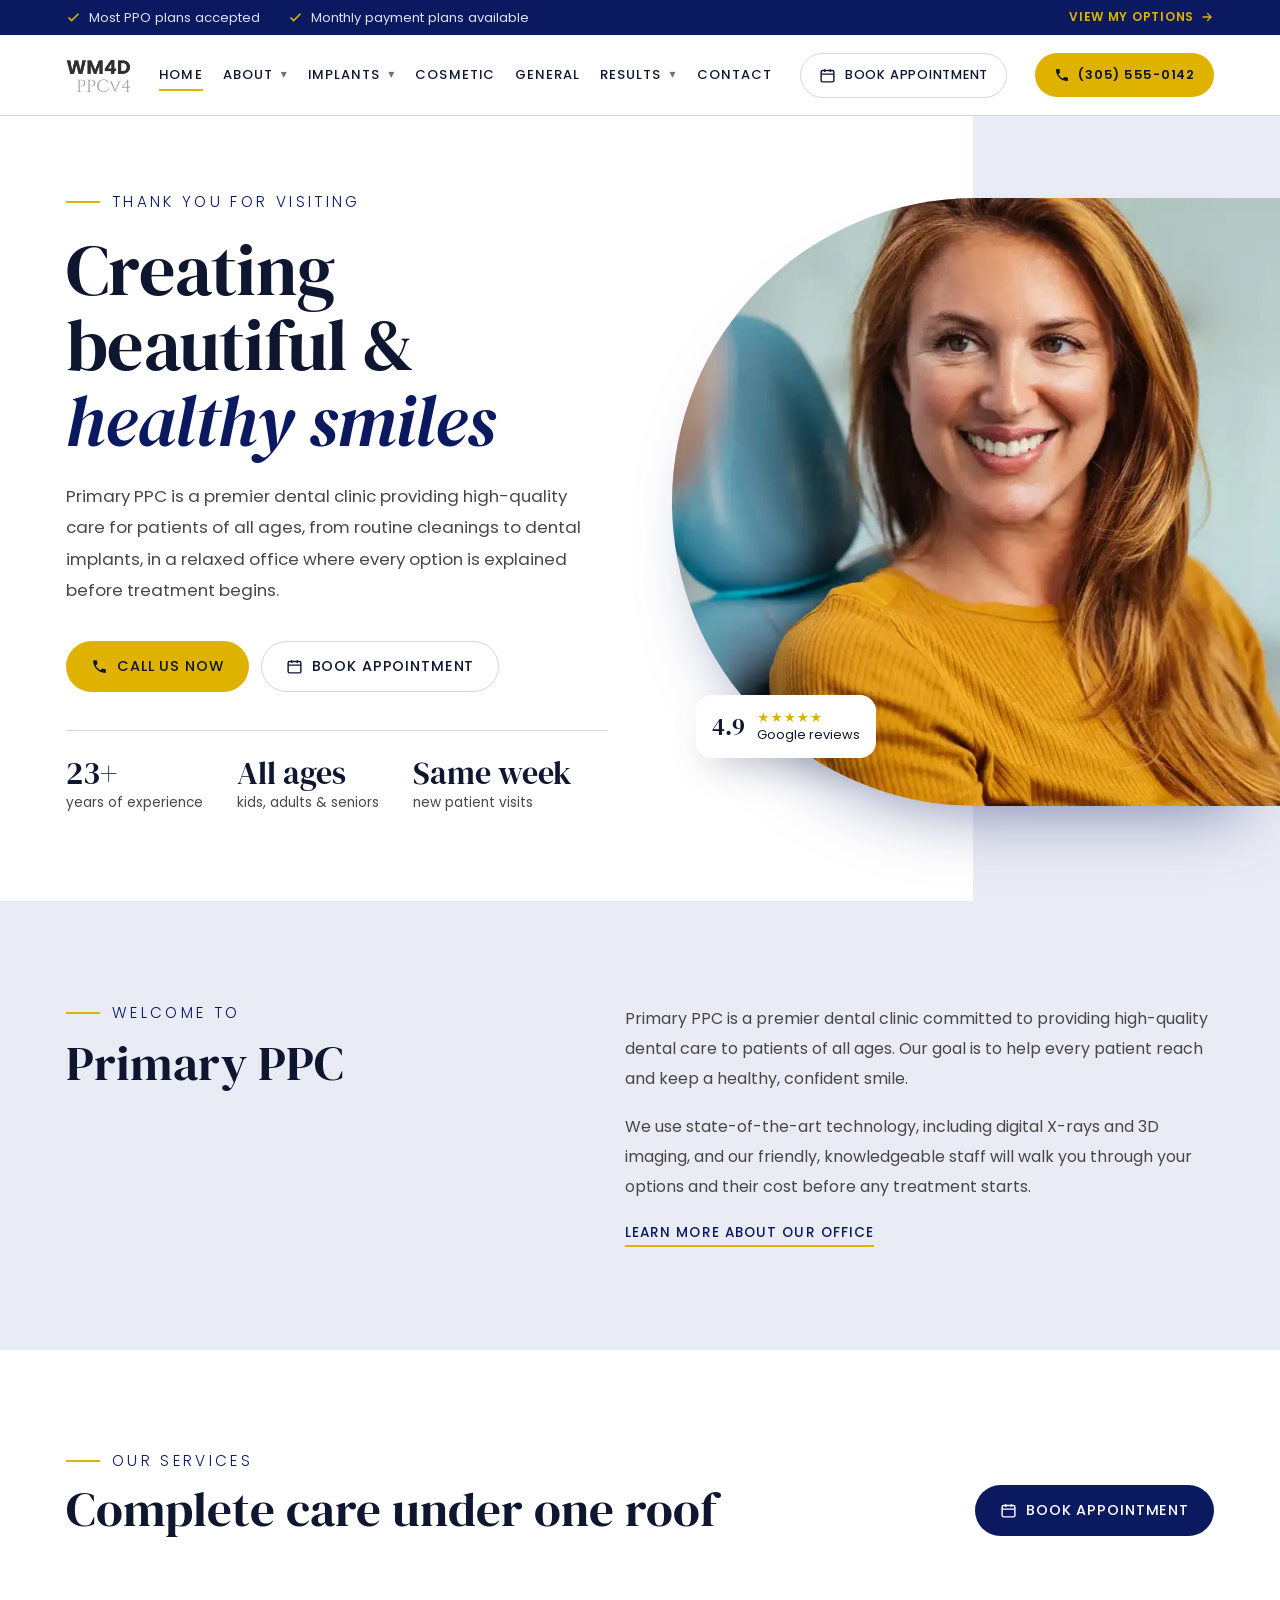
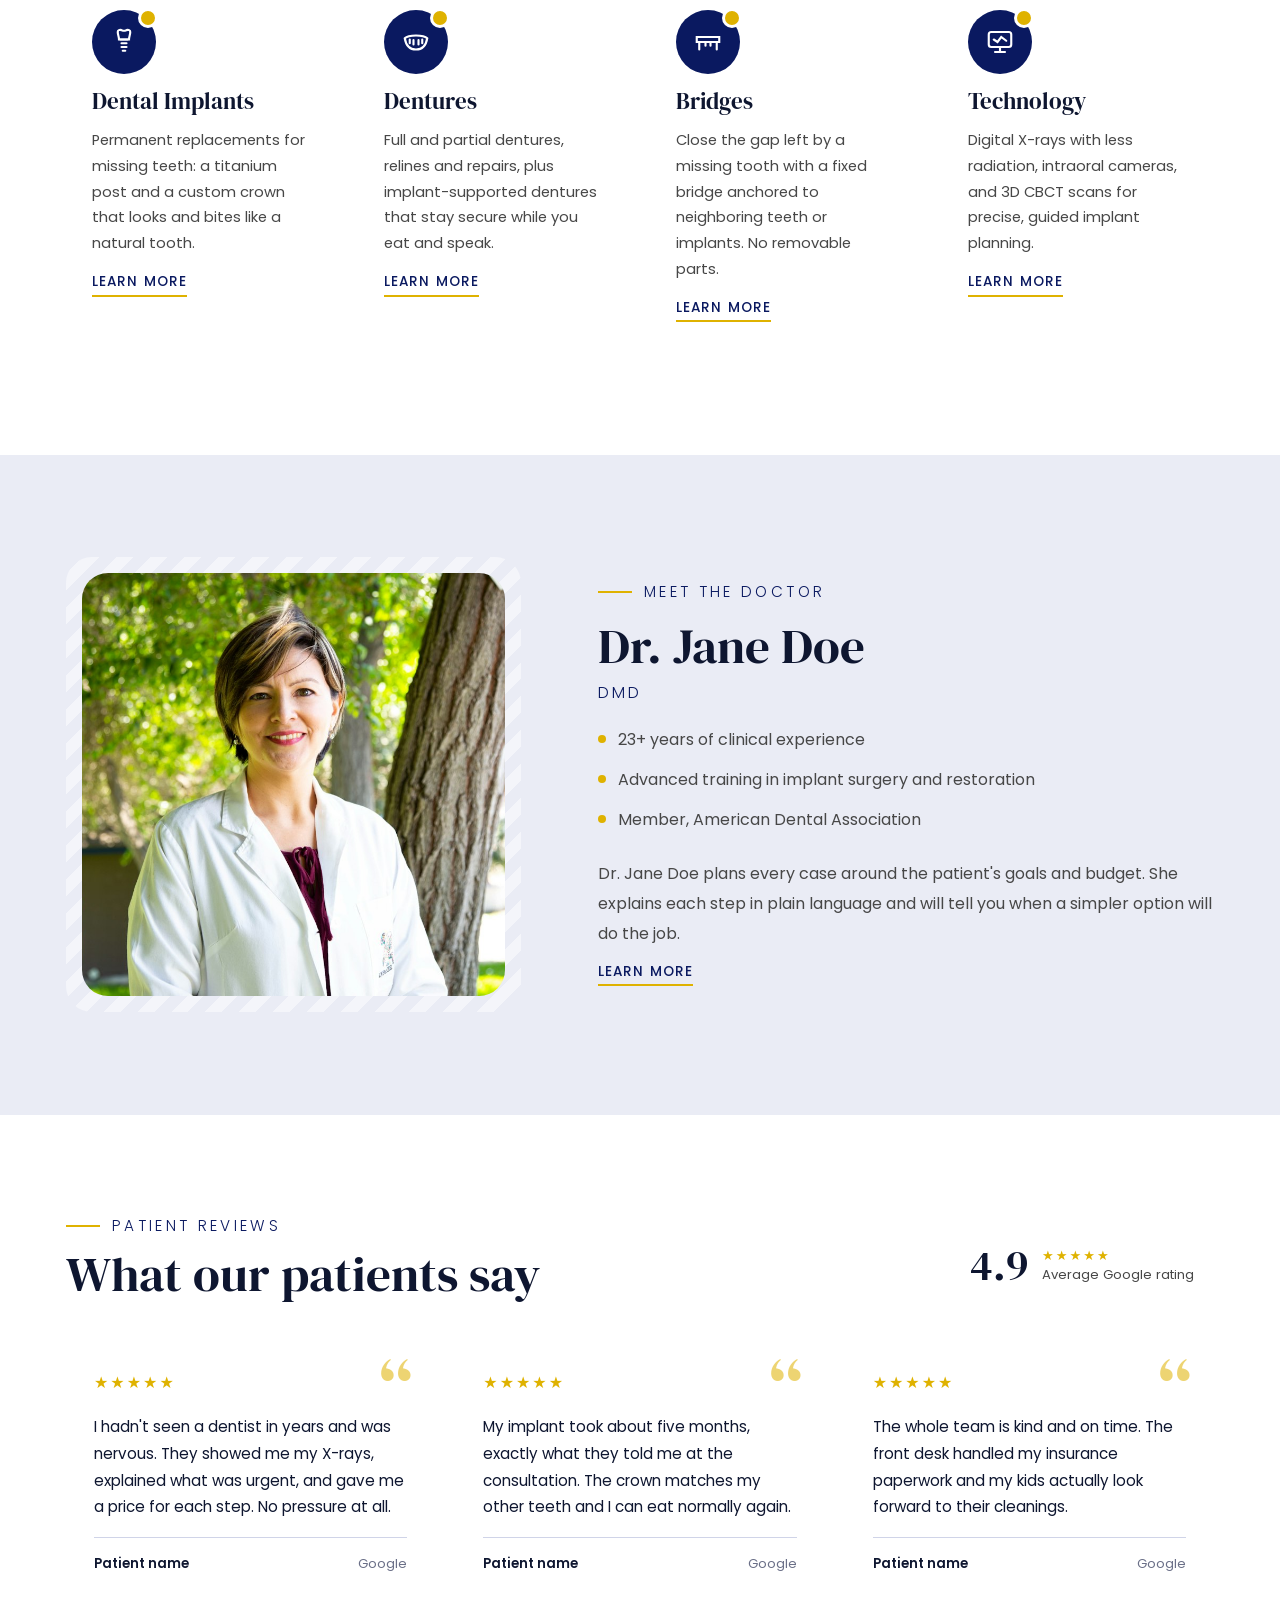
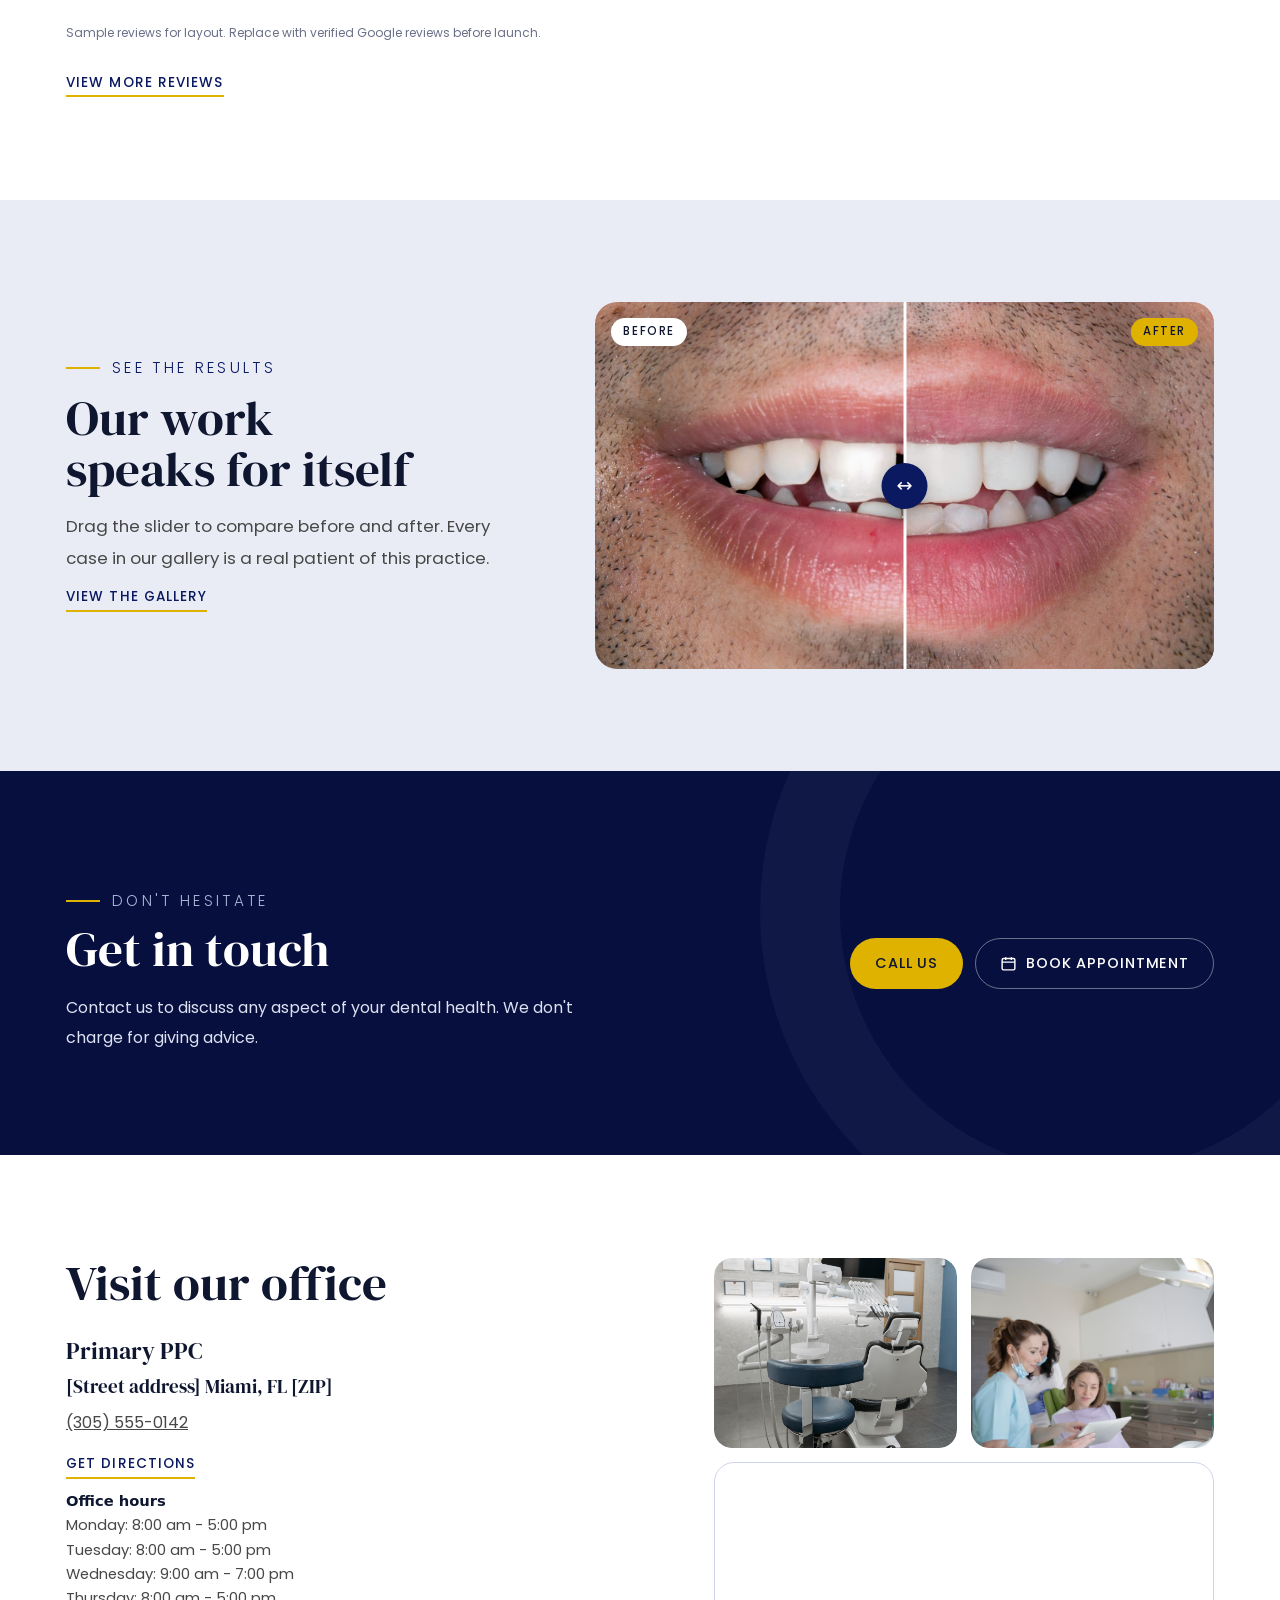
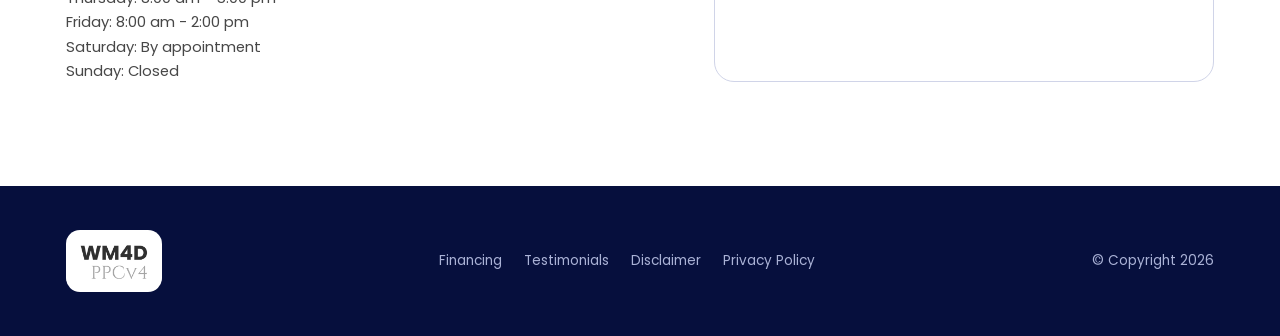
==== commit a1e68916: "header-footer, services template page, admin console, etc" ====
--- a/index.html
+++ b/index.html
@@ -20,58 +20,68 @@
 
 <header class="site">
   <div class="wrap hdr">
-    <a class="logo" href="#top" aria-label="Home"><img src="Uploads/2026/logo.webp" alt="Primary PPC" width="250" height="169"></a>
+    <a class="logo" href="index.php#top" aria-label="Home"><img src="Uploads/2026/logo.webp" alt="Primary PPC" width="250" height="169"></a>
     <nav class="main" aria-label="Main">
-      <a href="#top" aria-current="page">Home</a>
+      <a href="index.php#top" aria-current="page">Home</a>
       <div class="nav-item">
-        <a href="#welcome">About</a>
+        <a href="index.php#welcome">About</a>
         <div class="subnav">
-          <a href="#doctor">Meet the Doctor</a>
-          <a href="#welcome">Meet The Team</a>
+          <a href="index.php#doctor">Meet the Doctor</a>
+          <a href="index.php#welcome">Meet The Team</a>
           <a href="financing.php">Financing</a>
-          <a href="#technology">Technology</a>
+          <a href="index.php#technology">Technology</a>
           <a href="gallery.php">Office Tour</a>
         </div>
       </div>
-      <a href="#services">Implants</a>
-      <a href="#services">Cosmetic</a>
-      <a href="#services">General</a>
       <div class="nav-item">
-        <a href="#results">Results</a>
+        <a href="index.php#services">Implants</a>
+        <div class="subnav">
+          <a href="implants/dental-implants/">Dental Implants</a>
+        </div>
+      </div>
+      <a href="index.php#services">Cosmetic</a>
+      <a href="index.php#services">General</a>
+      <div class="nav-item">
+        <a href="index.php#results">Results</a>
         <div class="subnav">
           <a href="testimonials.php">Testimonials</a>
           <a href="gallery.php">Gallery</a>
         </div>
       </div>
-      <a href="#visit">Contact</a>
+      <a href="index.php#visit">Contact</a>
     </nav>
-    <a class="phone" href="tel:+13055550142"><svg viewBox="0 0 24 24" fill="currentColor"><path d="M6.6 10.8a15.1 15.1 0 0 0 6.6 6.6l2.2-2.2c.3-.3.7-.4 1-.2 1.1.4 2.3.6 3.6.6.6 0 1 .4 1 1V20c0 .6-.4 1-1 1A17 17 0 0 1 3 4c0-.6.4-1 1-1h3.5c.6 0 1 .4 1 1 0 1.3.2 2.5.6 3.6.1.3 0 .7-.2 1z"/></svg>(305) 555-0142</a>
-    <button class="btn btn-gold" data-open>Book Appointment</button>
+    <button class="btn btn-line" data-open><svg viewBox="0 0 24 24" fill="none" stroke="currentColor" stroke-width="2"><rect x="3" y="5" width="18" height="16" rx="2"/><path d="M16 3v4M8 3v4M3 10h18"/></svg>Book Appointment</button>
+    <a class="phone btn btn-gold" href="tel:+13055550142"><svg viewBox="0 0 24 24" fill="currentColor"><path d="M6.6 10.8a15.1 15.1 0 0 0 6.6 6.6l2.2-2.2c.3-.3.7-.4 1-.2 1.1.4 2.3.6 3.6.6.6 0 1 .4 1 1V20c0 .6-.4 1-1 1A17 17 0 0 1 3 4c0-.6.4-1 1-1h3.5c.6 0 1 .4 1 1 0 1.3.2 2.5.6 3.6.1.3 0 .7-.2 1z"/></svg>(305) 555-0142</a>
     <button class="burger" id="burger" aria-expanded="false" aria-controls="drawer" aria-label="Menu"><svg viewBox="0 0 24 24" fill="none" stroke="currentColor" stroke-width="2" stroke-linecap="round"><path d="M4 7h16M4 12h16M4 17h16"/></svg></button>
   </div>
   <nav class="wrap drawer" id="drawer" aria-label="Mobile" hidden>
-    <a href="#top">Home</a>
+    <a href="index.php#top" aria-current="page">Home</a>
     <div class="drawer-group">
-      <a href="#welcome">About</a>
+      <a href="index.php#welcome">About</a>
       <div class="drawer-subnav">
-        <a href="#doctor">Meet the Doctor</a>
-        <a href="#welcome">Meet The Team</a>
+        <a href="index.php#doctor">Meet the Doctor</a>
+        <a href="index.php#welcome">Meet The Team</a>
         <a href="financing.php">Financing</a>
-        <a href="#technology">Technology</a>
+        <a href="index.php#technology">Technology</a>
         <a href="gallery.php">Office Tour</a>
       </div>
     </div>
-    <a href="#services">Implants</a>
-    <a href="#services">Cosmetic</a>
-    <a href="#services">General</a>
     <div class="drawer-group">
-      <a href="#results">Results</a>
+      <a href="index.php#services">Implants</a>
+      <div class="drawer-subnav">
+        <a href="implants/dental-implants/">Dental Implants</a>
+      </div>
+    </div>
+    <a href="index.php#services">Cosmetic</a>
+    <a href="index.php#services">General</a>
+    <div class="drawer-group">
+      <a href="index.php#results">Results</a>
       <div class="drawer-subnav">
         <a href="testimonials.php">Testimonials</a>
         <a href="gallery.php">Gallery</a>
       </div>
     </div>
-    <a href="#visit">Contact</a>
+    <a href="index.php#visit">Contact</a>
   </nav>
 </header>
 
@@ -85,8 +95,8 @@
         <p class="lede">Primary PPC is a premier dental clinic providing high-quality care for patients of all ages, from routine cleanings to dental implants, in a relaxed office where every option is explained before treatment begins.</p>
         <div class="hero-ctas">
           <a class="btn btn-gold" href="tel:+13055550142"><svg viewBox="0 0 24 24" fill="currentColor"><path d="M6.6 10.8a15.1 15.1 0 0 0 6.6 6.6l2.2-2.2c.3-.3.7-.4 1-.2 1.1.4 2.3.6 3.6.6.6 0 1 .4 1 1V20c0 .6-.4 1-1 1A17 17 0 0 1 3 4c0-.6.4-1 1-1h3.5c.6 0 1 .4 1 1 0 1.3.2 2.5.6 3.6.1.3 0 .7-.2 1z"/></svg>Call Us Now</a>
-          <button class="btn btn-royal" data-open><svg viewBox="0 0 24 24" fill="none" stroke="currentColor" stroke-width="2"><rect x="3" y="5" width="18" height="16" rx="2"/><path d="M16 3v4M8 3v4M3 10h18"/></svg>Book Appointment</button>
-          <a class="btn btn-line" href="sms:+13055550142"><svg viewBox="0 0 24 24" fill="none" stroke="currentColor" stroke-width="2"><path d="M21 12a8 8 0 0 1-11.6 7.1L4 20l1-4.6A8 8 0 1 1 21 12z"/></svg>Text Us</a>
+          <button class="btn btn-line" data-open><svg viewBox="0 0 24 24" fill="none" stroke="currentColor" stroke-width="2"><rect x="3" y="5" width="18" height="16" rx="2"/><path d="M16 3v4M8 3v4M3 10h18"/></svg>Book Appointment</button>
+          <!--<a class="btn btn-line" href="sms:+13055550142"><svg viewBox="0 0 24 24" fill="none" stroke="currentColor" stroke-width="2"><path d="M21 12a8 8 0 0 1-11.6 7.1L4 20l1-4.6A8 8 0 1 1 21 12z"/></svg>Text Us</a>-->
         </div>
         <div class="trust">
           <div><b>23+</b>years of experience</div>
@@ -121,14 +131,14 @@
     <div class="wrap">
       <div class="svc-head">
         <div><p class="eyebrow">Our services</p><h2>Complete care under one roof</h2></div>
-        <button class="btn btn-royal" data-open>Book a Consultation</button>
+        <button class="btn btn-royal" data-open><svg viewBox="0 0 24 24" fill="none" stroke="currentColor" stroke-width="2"><rect x="3" y="5" width="18" height="16" rx="2"/><path d="M16 3v4M8 3v4M3 10h18"/></svg>Book Appointment</button>
       </div>
       <div class="svc">
         <article class="tint">
           <div class="ico"><svg viewBox="0 0 24 24" fill="none" stroke="currentColor" stroke-width="1.7" stroke-linecap="round"><path d="M7 4c0-1.5 1.5-2 3-1.5.8.3 1.3.5 2 .5s1.2-.2 2-.5c1.5-.5 3 0 3 1.5 0 2.5-1 3.5-1 6H8c0-2.5-1-3.5-1-6z"/><path d="M9 10h6M10 13h4M10 16h4M11 19h2"/></svg></div>
           <h3>Dental Implants</h3>
           <p>Permanent replacements for missing teeth: a titanium post and a custom crown that looks and bites like a natural tooth.</p>
-          <a class="link" href="#services">Learn more</a>
+          <a class="link" href="implants/dental-implants/">Learn more</a>
         </article>
         <article class="tint">
           <div class="ico"><svg viewBox="0 0 24 24" fill="none" stroke="currentColor" stroke-width="1.7" stroke-linecap="round"><path d="M3 9c3-3 15-3 18 0-1 6-4 9-9 9S4 15 3 9z"/><path d="M7 10v3M10 10.5v3.5M14 10.5v3.5M17 10v3"/></svg></div>
@@ -221,55 +231,12 @@
         <p>Contact us to discuss any aspect of your dental health. We don't charge for giving advice.</p>
       </div>
       <div class="cta-actions">
-        <button class="btn btn-gold" data-open>Book Now</button>
-        <a class="btn btn-line" href="tel:+13055550142">Call Us</a>
-      </div>
-    </div>
-  </section>
-
-  <!-- VISIT -->
-  <section class="band" id="visit">
-    <div class="wrap visit">
-      <div class="copy">
-        <p class="eyebrow">Come see us</p>
-        <h2>Visit our office</h2>
-        <p class="addr">[Street address]<br>Miami, FL [ZIP]</p>
-        <p><a class="link" href="https://www.google.com/maps/search/?api=1&amp;query=Miami%2C+FL" target="_blank" rel="noopener">Get directions</a></p>
-        <table class="hours" aria-label="Office hours"><tbody id="hours">
-          <tr data-d="1"><td>Monday</td><td>8:00 am – 5:00 pm</td></tr>
-          <tr data-d="2"><td>Tuesday</td><td>8:00 am – 5:00 pm</td></tr>
-          <tr data-d="3"><td>Wednesday</td><td>9:00 am – 7:00 pm</td></tr>
-          <tr data-d="4"><td>Thursday</td><td>8:00 am – 5:00 pm</td></tr>
-          <tr data-d="5"><td>Friday</td><td>8:00 am – 2:00 pm</td></tr>
-          <tr data-d="6"><td>Saturday</td><td>By appointment</td></tr>
-          <tr data-d="0"><td>Sunday</td><td>Closed</td></tr>
-        </tbody></table>
-      </div>
-      <div class="photos">
-        <div class="slot gallery-card"><img src="Uploads/2026/modern-reception.jpg" alt="Modern dental reception area" width="800" height="600"></div>
-        <div class="slot gallery-card"><img src="Uploads/2026/receiving-area.jpg" alt="Dental office receiving area" width="800" height="600"></div>
-        <a class="map" href="https://www.google.com/maps/search/?api=1&amp;query=Miami%2C+FL" target="_blank" rel="noopener" aria-label="Open our location in Google Maps">
-          <svg viewBox="0 0 600 200" preserveAspectRatio="xMidYMid slice" aria-hidden="true">
-            <rect width="600" height="200" fill="#eef0f6"/>
-            <path d="M470 0h130v200H430c20-40 10-70 30-110 12-24 4-60 10-90z" fill="#cdd5ee"/>
-            <rect x="60" y="120" width="110" height="60" rx="6" fill="#d9ead9"/>
-            <g stroke="#ffffff" stroke-linecap="round">
-              <path d="M0 70h470M0 150h440M120 0v200M260 0v200M380 0v200" stroke-width="10"/>
-              <path d="M0 30h470M0 110h460M190 0v200M320 0v200M60 0v120" stroke-width="5"/>
-              <path d="M0 200L240 0" stroke-width="12"/>
-            </g>
-            <path d="M0 200L240 0" stroke="#f1d36b" stroke-width="4" stroke-linecap="round"/>
-            <g transform="translate(300 96)">
-              <ellipse cx="0" cy="26" rx="14" ry="4" fill="rgba(6,15,61,.2)"/>
-              <path d="M0 24C-14 6-20-2-20-12a20 20 0 0 1 40 0c0 10-6 18-20 36z" fill="#0a1960"/>
-              <circle cx="0" cy="-12" r="7" fill="#dfb200"/>
-            </g>
-          </svg>
-          <span class="map-cap"><b>[Street address], Miami, FL [ZIP]</b><span>Open in Google Maps →</span></span>
-        </a>
-              </div>
-    </div>
-  </section>
+        <a class="btn btn-gold" href="tel:+13055550142">Call Us</a>
+        <button class="btn btn-line" data-open><svg viewBox="0 0 24 24" fill="none" stroke="currentColor" stroke-width="2"><rect x="3" y="5" width="18" height="16" rx="2"/><path d="M16 3v4M8 3v4M3 10h18"/></svg>Book Appointment</button>
+      </div>
+    </div>
+  </section>
+
 </main>
 
 <div class="lightbox" id="lightbox" hidden>
@@ -285,18 +252,39 @@
   </div>
 </div>
 
+<section class="band" id="visit">
+  <div class="wrap visit">
+    <div class="copy">
+      <h2>Visit our office</h2>
+              <article class="practice-entry">
+          <h3>Primary PPC</h3>
+                    <p class="addr">[Street address] Miami, FL [ZIP]</p>          <p><a href="tel:+13055550142">(305) 555-0142</a></p>          <p><a class="link" href="https://www.google.com/maps/search/?api=1&amp;query=Miami%2C+FL" target="_blank" rel="noopener">Get directions</a></p>          <p class="practice-hours"><strong>Office hours</strong><br>Monday: 8:00 am - 5:00 pm<br />
+Tuesday: 8:00 am - 5:00 pm<br />
+Wednesday: 9:00 am - 7:00 pm<br />
+Thursday: 8:00 am - 5:00 pm<br />
+Friday: 8:00 am - 2:00 pm<br />
+Saturday: By appointment<br />
+Sunday: Closed</p>        </article>
+          </div>
+    <div class="photos">
+      <div class="gallery-card"><img src="Uploads/2026/modern-reception.jpg" alt="Modern dental reception area" width="800" height="600" loading="lazy"></div>
+      <div class="gallery-card"><img src="Uploads/2026/receiving-area.jpg" alt="Dental office receiving area" width="800" height="600" loading="lazy"></div>
+                        <div class="map map-embed"><iframe src="https://www.google.com/maps?q=%5BStreet%20address%5D%20Miami%2C%20FL%20%5BZIP%5D&amp;output=embed" loading="lazy" referrerpolicy="no-referrer-when-downgrade" allowfullscreen title="Map to Primary PPC"></iframe></div>
+                  </div>
+  </div>
+</section>
 <footer>
   <div class="wrap ftr">
-    <a class="logo" href="#top" aria-label="Back to top"><img src="Uploads/2026/logo.webp" alt="Primary PPC" width="250" height="169"></a>
-    <nav aria-label="Footer"><a href="financing.php">Financing</a><a href="testimonials.php">Testimonials</a><a href="#top">Disclaimer</a><a href="#top">Privacy Policy</a></nav>
+    <a class="logo" href="index.php#top" aria-label="Back to home"><img src="Uploads/2026/logo.webp" alt="Primary PPC" width="250" height="169"></a>
+    <nav aria-label="Footer"><a href="financing.php">Financing</a><a href="testimonials.php">Testimonials</a><a href="index.php#top">Disclaimer</a><a href="index.php#top">Privacy Policy</a></nav>
     <span>© Copyright 2026</span>
   </div>
 </footer>
 
 <div class="thumb" aria-label="Quick contact">
+  <a class="btn btn-gold" href="tel:+13055550142">Call</a>
   <a class="btn btn-line" href="sms:+13055550142">Text</a>
-  <a class="btn btn-line" href="tel:+13055550142">Call</a>
-  <button class="btn btn-gold" data-open>Book</button>
+  <button class="btn btn-line" data-open><svg viewBox="0 0 24 24" fill="none" stroke="currentColor" stroke-width="2"><rect x="3" y="5" width="18" height="16" rx="2"/><path d="M16 3v4M8 3v4M3 10h18"/></svg>Book Appointment</button>
 </div>
 
 <dialog id="dlg" aria-labelledby="dlg-h">
@@ -314,7 +302,7 @@
       <label class="chk"><input type="checkbox" name="sms_consent" value="1" id="f-sms"><span>I agree to receive appointment reminders and updates by text from Primary PPC. Message and data rates may apply. Reply STOP to opt out.</span></label>
       <label class="chk"><input type="checkbox" name="marketing_consent" value="1" id="f-mkt"><span>I agree to receive occasional offers by text and email from Primary PPC. Consent is not required to book.</span></label>
             <p class="err" id="f-err" role="alert"></p>
-      <button class="btn btn-gold" type="submit">Request Appointment</button>
+      <button class="btn btn-gold" type="submit"><svg viewBox="0 0 24 24" fill="none" stroke="currentColor" stroke-width="2"><rect x="3" y="5" width="18" height="16" rx="2"/><path d="M16 3v4M8 3v4M3 10h18"/></svg>Book Appointment</button>
     </form>
     <div class="done" id="done" hidden>
       <div class="ck"><svg width="28" height="28" viewBox="0 0 24 24" fill="none" stroke="currentColor" stroke-width="2.5"><path d="M20 6 9 17l-5-5"/></svg></div>
--- a/assets/styles.css
+++ b/assets/styles.css
@@ -53,6 +53,7 @@
 .hdr { display: flex; align-items: center; gap: 28px; padding-block: 10px }
 .logo { display: inline-flex; align-items: center; justify-content: center; max-width: 225px }
 .logo img { display: block; height: 52px; width: auto; max-width: 100%; object-fit: contain }
+.hdr .logo img { height: 60px }
 nav.main { display: flex; gap: 20px; white-space: nowrap; margin-left: auto; font: 500 .82rem/1 var(--body); letter-spacing: .08em; text-transform: uppercase; align-items: stretch }
 nav.main a { text-decoration: none; color: var(--ink); padding-block: 8px; border-bottom: 2px solid transparent }
 nav.main a:hover, nav.main a[aria-current] { border-bottom-color: var(--gold) }
@@ -65,7 +66,9 @@
 nav.main .subnav a:hover { background: var(--royal-tint); border-bottom-color: transparent }
 .phone { display: inline-flex; align-items: center; gap: 8px; font: 600 1rem/1 var(--body); color: var(--ink); text-decoration: none; white-space: nowrap; font-variant-numeric: tabular-nums }
 .phone svg { width: 16px; height: 16px; color: var(--gold) }
+.hdr .phone.btn svg { color: inherit }
 .hdr .btn { padding: 13px 18px; font-size: .8rem }
+.hdr .phone.btn { font-size: .8rem }
 .burger { display: none; margin-left: auto; width: 44px; height: 44px; border-radius: 10px; border: 1px solid var(--royal-line); background: var(--white); cursor: pointer; place-items: center }
 .burger svg { width: 22px; height: 22px; color: var(--ink) }
 .drawer { border-top: 1px solid var(--royal-line); padding-block: 12px 20px; display: grid; gap: 4px }
@@ -76,7 +79,7 @@
 .drawer .drawer-group > a { display: flex; align-items: center; justify-content: space-between; gap: 8px }
 .drawer .drawer-group > a::after { content: "▾"; font-size: .8rem; color: var(--muted) }
 @media (max-width: 1240px) { nav.main { display: none } .hdr .phone { margin-left: auto } .burger { display: grid; margin-left: 0 } }
-@media (max-width: 640px) { .hdr .btn, .hdr .phone { display: none } .burger { margin-left: auto } .logo img { height: 44px } }
+@media (max-width: 640px) { .hdr .btn, .hdr .phone { display: none } .burger { margin-left: auto } .logo img { height: 44px } .hdr .logo img { height: 60px } }
 
 .slot img, .photo-placeholder { display: block; width: 100%; height: 100%; object-fit: cover; border-radius: inherit }
 
@@ -187,6 +190,11 @@
 .visit { display: grid; grid-template-columns: 1fr 1.1fr; gap: clamp(28px, 6vw, 72px); align-items: start }
 .visit > * { min-width: 0 }
 .visit .copy { display: grid; gap: 14px }
+.practice-entry { display: grid; gap: 10px; padding-top: 14px }
+.practice-entry h3 { font-family: var(--display); font-size: 1.5rem; line-height: 1.15; color: var(--ink) }
+.practice-entry .addr { font-size: 1.2rem }
+.practice-hours { font-size: .92rem; line-height: 1.65 }
+.practice-hours strong { color: var(--ink) }
 .addr { font: 400 1.6rem/1.25 var(--display); color: var(--ink) }
 .hours { width: 100%; border-collapse: collapse; font-size: .92rem; font-variant-numeric: tabular-nums; margin-top: 8px }
 .hours td { padding: 10px 0; border-bottom: 1px solid var(--royal-line) }
@@ -232,8 +240,9 @@
 @media (min-width: 761px) { footer { padding-bottom: 44px } }
 
 /* mobile bar */
-.thumb { position: fixed; left: 0; right: 0; bottom: 0; z-index: 55; display: none; grid-template-columns: 1fr 1fr 1.25fr; gap: 8px; background: var(--white); border-top: 1px solid var(--royal-line); padding: 10px max(12px, env(safe-area-inset-right, 0px)) calc(10px + env(safe-area-inset-bottom, 0px)) max(12px, env(safe-area-inset-left, 0px)) }
-.thumb .btn { padding: 14px 8px; font-size: .78rem }
+.thumb { position: fixed; left: 0; right: 0; bottom: 0; z-index: 55; display: none; grid-template-columns: .8fr .8fr 2fr; gap: 8px; background: var(--white); border-top: 1px solid var(--royal-line); padding: 10px max(12px, env(safe-area-inset-right, 0px)) calc(10px + env(safe-area-inset-bottom, 0px)) max(12px, env(safe-area-inset-left, 0px)) }
+.thumb .btn { gap: 5px; padding: 14px 8px; font-size: .78rem }
+.thumb .btn svg { width: 14px; height: 14px }
 @media (max-width: 760px) { .thumb { display: grid } }
 
 /* modal */
